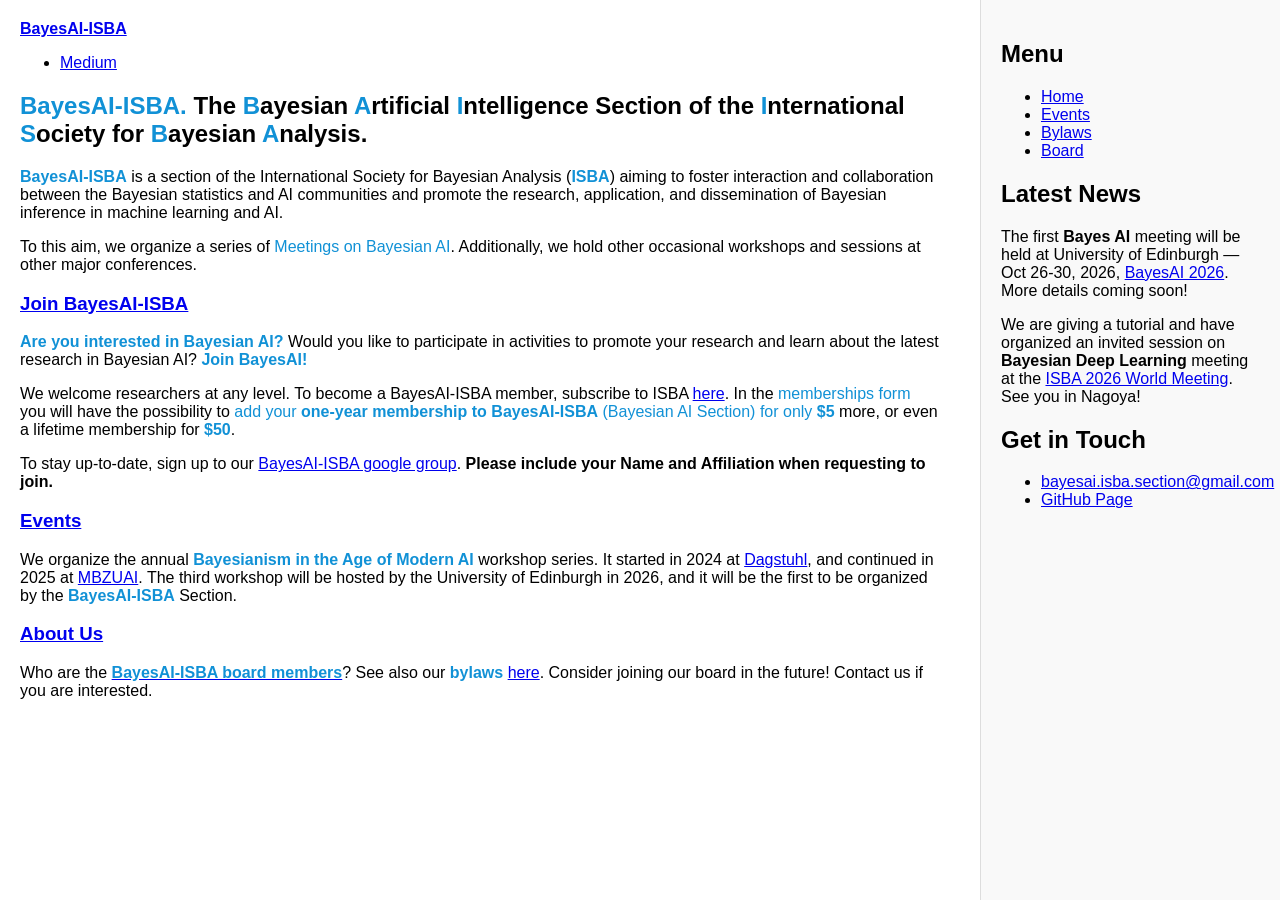
==== index.html @ 8f4a1552 "updated website (index and officers)" ====
<!DOCTYPE html>
<!--
Editorial by HTML5 UPhtml5up.net | @ajlkn
Free for personal and commercial use under the CCA 3.0 license (html5up.net/license)-->
<html>
  <head>
    <style>
      .line {
        width: 600px; /* set the desired length of the line */
        height: 1px;  /* set the height of the line */
        background: repeating-linear-gradient(90deg,#dadada 0 10px,#0000 0 12px);
      }

      /* Layout: wide main content + fixed sidebar */
      #wrapper {
        display: flex;
        align-items: flex-start;
      }

      #main {
        flex: 1; /* take remaining space */
        padding: 20px;
        max-width: calc(100% - 320px); /* keep space for sidebar (300 + padding/border) */
        box-sizing: border-box;
      }

      #sidebar {
        position: fixed;
        right: 0;
        top: 0;
        width: 300px;           /* fixed width */
        height: 100%;
        overflow-y: auto;       /* scroll inside if long */
        background: #f9f9f9;    /* subtle contrast */
        border-left: 1px solid #ddd;
        padding: 20px;
        box-sizing: border-box;
      }

      body {
        margin: 0;
        font-family: Arial, sans-serif;
      }

      /* Optional: small-screen fallback (sidebar stacks) */
      @media (max-width: 900px) {
        #sidebar {
          position: static;
          width: 100%;
          height: auto;
          border-left: 0;
          border-top: 1px solid #ddd;
        }
        #main {
          max-width: 100%;
          padding: 16px;
        }
        #wrapper {
          display: block;
        }
      }
    </style>
    <meta http-equiv="content-type" content="text/html; charset=utf-8">
    <title>BayesAI-ISBA: home</title>
    <meta name="viewport" content="width=device-width, initial-scale=1, user-scalable=no">
    <!--[if lte IE 8]><script src="assets/js/ie/html5shiv.js"></script><![endif]-->
    <link rel="stylesheet" href="assets/css/main.css">
    <!--[if lte IE 9]><link rel="stylesheet" href="assets/css/ie9.css" /><![endif]-->
    <!--[if lte IE 8]><link rel="stylesheet" href="assets/css/ie8.css" /><![endif]-->
  </head>
  <body>
    <!-- Wrapper -->
    <div id="wrapper">
      <!-- Main -->
      <div id="main">
        <div class="inner">
          <!-- Header -->
          <header id="header">
            <a href="index.html" class="logo"><strong>BayesAI-ISBA</strong></a>
            <ul class="icons">
              <li><a href="https://github.com/bayesai-isba" class="icon fa-github"><span class="label">Medium</span></a></li>
            </ul>
          </header>

          <!-- Banner -->
          <section id="banner">
            <div class="content">
              <header>
                <h1><b><font color="#1191d6">BayesAI-ISBA.</font></b> The <font color="#1191d6">B</font>ayesian
                  <font color="#1191d6">A</font>rtificial <font color="#1191d6">I</font>ntelligence
                  Section of the <font color="#1191d6">I</font>nternational <font
                    color="#1191d6">S</font>ociety for <font color="#1191d6">B</font>ayesian
                  <font color="#1191d6">A</font>nalysis. </h1>
              </header>
              <p><b><font color="#1191d6">BayesAI-ISBA</font></b> is a section of
                the International Society for Bayesian Analysis (<b><font color="#1191d6">ISBA</font></b>)
                aiming to foster interaction and collaboration between the Bayesian statistics and AI communities
                and promote the research, application, and dissemination of Bayesian inference in machine learning and AI.</p>
              <p>
                To this aim, we organize a series of
                <font color="#1191d6">Meetings on Bayesian AI</font>.
                Additionally, we hold other occasional workshops and sessions at other major conferences.
              </p>
            </div>
          </section>

          <!-- Section: Features -->
          <section>
            <div class="features">
              <!-- JOIN -->
              <article> <span class="icon fa-user-plus"></span>
                <div class="content">
                  <h3><a href="https://bayesian.org/membership-2/joinrenew/">Join BayesAI-ISBA</a></h3>
                  <p><b><font color="#1191d6">Are you interested in Bayesian
                        AI?</font></b> Would you like to participate
                    in activities to promote your research and learn about the
                    latest research in Bayesian AI? <b><font color="#1191d6">Join
                        BayesAI!</font></b></p>
                  <p>We welcome researchers at any level. To become a BayesAI-ISBA
                    member, subscribe to ISBA <a href="https://bayesian.org/membership-2/joinrenew/">here</a>.
                    In the <font color="#1191d6">memberships form</font> you
                    will have the possibility to <font color="#1191d6">add your
                      <b><font color="#1191d6">one-year membership to BayesAI-ISBA</font></b>
                      (Bayesian AI Section) for only</font> <b><font
                        color="#1191d6">$5</font></b> more, or even a lifetime
                    membership for <b><font color="#1191d6">$50</font></b>.</p>
                  <p>To stay up-to-date, sign up to our <a href="https://groups.google.com/d/forum/bayesai-isba">BayesAI-ISBA
                      google group</a>. <b>Please include your Name and
                      Affiliation when requesting to join.</b></p>
                </div>
              </article>
              <!-- EVENTS -->
              <article> <span class="icon fa-file-text"></span>
                <div class="content">
                  <h3><a href="events.html">Events</a></h3>
                    <p>We organize the annual <b><font color="#1191d6">Bayesianism in the Age of Modern AI</font></b> workshop series.
                      It started in 2024 at <a href="https://www.dagstuhl.de/seminars/seminar-calendar/seminar-details/24461">Dagstuhl</a>,
                      and continued in 2025 at <a href="https://bayesian.mbzuai.ac.ae/">MBZUAI</a>.
                      The third workshop will be hosted by the University of Edinburgh in 2026,
                      and it will be the first to be organized by the <b><font color="#1191d6">BayesAI-ISBA</font></b> Section.
                    </p>
                </div>
              </article>
              <!-- BOARD -->
              <article> <span class="icon fa-group"></span>
                <div class="content">
                  <h3><a href="officers.html">About Us</a></h3>
                  <p>Who are the <a href="officers.html"><b><font color="#1191d6">BayesAI-ISBA
                          board members</font></b></a>?
                    See also our <b><font color="#1191d6">bylaws</font></b> <a
                      href="bylaws.html">here</a>. Consider joining our board in
                    the future! Contact us if you are interested.</p>
                </div>
              </article>
              <!-- WEBINAR -->
            <!--   <article> <span class="icon fa-laptop"></span>
                <div class="content">
                  <h3><a href="webinars.html">Webinars</a></h3>
                  <p>Attend our <a href="webinars.html"><b><font color="#1191d6">webinar
                          series</font></b></a> to find out about the latest
                    research in Bayesian nonparametrics and learn how fundamental idea have been developed!</p>
                </div>
              </article>-->
            </div>
          </section>
        </div>
      </div>

      <!-- Sidebar (fixed) -->
      <div id="sidebar">
        <div class="inner">
          <!-- Menu -->
          <nav id="menu">
            <header class="major">
              <h2>Menu</h2>
            </header>
            <ul>
              <li><a href="index.html">Home</a></li>
              <li><a href="events.html">Events</a></li>
              <li><a href="bylaws.html">Bylaws</a></li>
              <li><a href="officers.html">Board</a></li>
              <!--  <li><a href="webinars.html">Webinars</a></li>-->
            </ul>
          </nav>

          <!-- Section: Latest News (restored) -->
          <section>
            <header class="major">
              <h2>Latest News</h2>
            </header>
            <div class="mini-posts">
              <article>
                <p>The first <b>Bayes AI</b>  meeting will be held at University of Edinburgh — Oct 26-30, 2026, <a href=" https://workshops.inf.ed.ac.uk/ml/bayesai/" target="_blank">BayesAI 2026</a>. More details coming soon!</p>
              </article>
              <article>
                <p> We are giving a tutorial and have organized an invited session on <b>Bayesian Deep Learning</b>  meeting  at the <a href="https://isba2026.github.io" target="_blank">ISBA 2026 World Meeting</a>. See you in Nagoya!</p>
              </article>
              <!--   <article>
                <p>We are delighted to annouce the a new program of our <a href="webinars.html">webinar
                    series</a>!</p>
              </article> -->
            </div>
          </section>

          <!-- Section: Contact -->
          <section>
            <header class="major">
              <h2>Get in Touch</h2>
            </header>
            <ul class="contact">
              <li class="fa-envelope-o"><a href="mailto:bayesai.isba.section@gmail.com">bayesai.isba.section@gmail.com</a></li>
              <li class="fa-github"><a href="https://github.com/BayesAI-ISBA">GitHub Page</a></li>
            </ul>
          </section>
        </div>
      </div>
    </div>

    <!-- Scripts -->
    <script src="assets/js/jquery.min.js"></script>
    <script src="assets/js/skel.min.js"></script>
    <script src="assets/js/util.js"></script>
    <!--[if lte IE 8]><script src="assets/js/ie/respond.min.js"></script><![endif]-->
    <script src="assets/js/main.js"></script>
    <script>
      (function(i,s,o,g,r,a,m){
        i['GoogleAnalyticsObject']=r;i[r]=i[r]||function(){
          (i[r].q=i[r].q||[]).push(arguments)
        },i[r].l=1*new Date();
        a=s.createElement(o),m=s.getElementsByTagName(o)[0];
        a.async=1;a.src=g;m.parentNode.insertBefore(a,m)
      })(window,document,'script','https://www.google-analytics.com/analytics.js','ga');
      ga('create', 'UA-90234804-1', 'auto');
      ga('send', 'pageview');
    </script>
  </body>
</html>
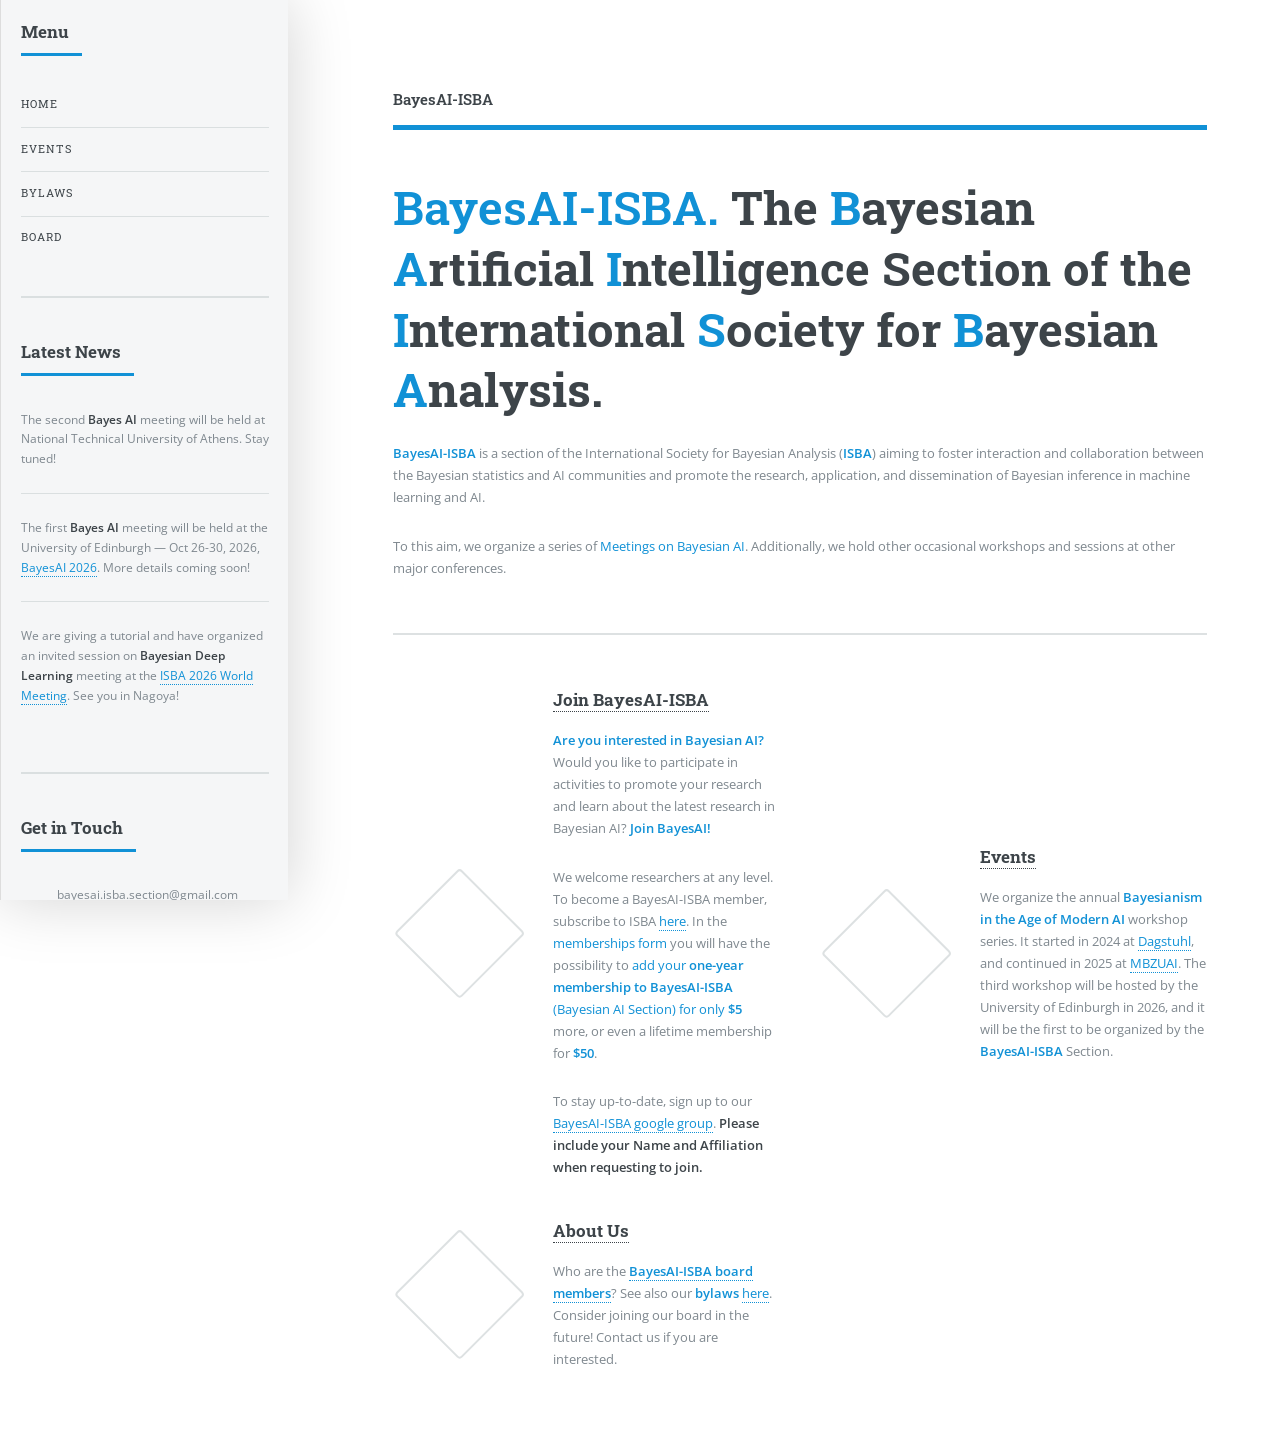
==== commit b2f21d9e: "Add news item" ====
--- a/index.html
+++ b/index.html
@@ -190,7 +190,10 @@
             </header>
             <div class="mini-posts">
               <article>
-                <p>The first <b>Bayes AI</b>  meeting will be held at University of Edinburgh — Oct 26-30, 2026, <a href=" https://workshops.inf.ed.ac.uk/ml/bayesai/" target="_blank">BayesAI 2026</a>. More details coming soon!</p>
+                <p>The second <b>Bayes AI</b>  meeting will be held at National Technical University of Athens. Stay tuned!</p>
+              </article>
+              <article>
+                <p>The first <b>Bayes AI</b>  meeting will be held at the University of Edinburgh — Oct 26-30, 2026, <a href=" https://workshops.inf.ed.ac.uk/ml/bayesai/" target="_blank">BayesAI 2026</a>. More details coming soon!</p>
               </article>
               <article>
                 <p> We are giving a tutorial and have organized an invited session on <b>Bayesian Deep Learning</b>  meeting  at the <a href="https://isba2026.github.io" target="_blank">ISBA 2026 World Meeting</a>. See you in Nagoya!</p>
@@ -235,3 +238,4 @@
     </script>
   </body>
 </html>
+
--- a/assets/css/main.css
+++ b/assets/css/main.css
@@ -0,0 +1,4067 @@
+@import url(font-awesome.min.css);
+@import url("https://fonts.googleapis.com/css?family=Open+Sans:400,600,400italic,600italic|Roboto+Slab:400,700");
+
+/*
+	Editorial by HTML5 UP
+	html5up.net | @ajlkn
+	Free for personal and commercial use under the CCA 3.0 license (html5up.net/license)
+*/
+
+/* Normalize board member photos */
+.image.left img {
+  width: 200px;      /* same width for all */
+  height: 200px;     /* same height for all */
+  object-fit: cover; /* crop instead of stretching */
+  border-radius: 8px; /* optional: nicer look */
+}
+
+/* Reset */
+
+	html, body, div, span, applet, object, iframe, h1, h2, h3, h4, h5, h6, p, blockquote, pre, a, abbr, acronym, address, big, cite, code, del, dfn, em, img, ins, kbd, q, s, samp, small, strike, strong, sub, sup, tt, var, b, u, i, center, dl, dt, dd, ol, ul, li, fieldset, form, label, legend, table, caption, tbody, tfoot, thead, tr, th, td, article, aside, canvas, details, embed, figure, figcaption, footer, header, hgroup, menu, nav, output, ruby, section, summary, time, mark, audio, video {
+		margin: 0;
+		padding: 0;
+		border: 0;
+		font-size: 100%;
+		font: inherit;
+		vertical-align: baseline;
+	}
+
+	article, aside, details, figcaption, figure, footer, header, hgroup, menu, nav, section {
+		display: block;
+	}
+
+	body {
+		line-height: 1;
+	}
+
+	ol, ul {
+		list-style: none;
+	}
+
+	blockquote, q {
+		quotes: none;
+	}
+
+	blockquote:before, blockquote:after, q:before, q:after {
+		content: '';
+		content: none;
+	}
+
+	/* 
+Generic Styling, for Desktops/Laptops 
+*/
+table { 
+	width: 100%; 
+	border-collapse: collapse; 
+  }
+  /* Zebra striping */
+  tr:nth-of-type(odd) { 
+	background: #eee; 
+  }
+  th { 
+	background: #333; 
+	color: white; 
+	font-weight: bold; 
+  }
+  td, th { 
+	padding: 6px; 
+	border: 1px solid #ccc; 
+	text-align: left; 
+  }
+  
+	 /* Added by Raffaele to visualize better the table on mobilephone*/
+	 @media only screen and (max-width: 600px) {
+
+    
+		/* Force table to not be like tables anymore */
+		table, thead, tbody, th, td, tr {
+			display: block;
+		}
+
+		/* Hide table headers (but not display: none;, for accessibility) */
+		table thead {
+		  display: none;
+		}
+
+    tr {
+      margin: 0 0 1rem 0;
+    }
+      
+    tr:nth-child(odd) {
+      background: #ccc;
+    }
+    
+		td {
+			/* Behave  like a "row" */
+			border: none;
+			border-bottom: 1px solid #eee;
+			position: relative;
+			padding-left: 50%;
+		}
+
+		td:before {
+			/* Now like a table header */
+			position: absolute;
+			/* Top/left values mimic padding */
+			top: 0;
+			left: 6px;
+			width: 45%;
+			padding-right: 10px;
+			white-space: nowrap;
+		}
+
+		
+	}
+ /* END */
+	body {
+		-webkit-text-size-adjust: none;
+	}
+
+/* Box Model */
+
+	*, *:before, *:after {
+		-moz-box-sizing: border-box;
+		-webkit-box-sizing: border-box;
+		box-sizing: border-box;
+	}
+
+/* Grid */
+
+	.row {
+		border-bottom: solid 1px transparent;
+		-moz-box-sizing: border-box;
+		-webkit-box-sizing: border-box;
+		box-sizing: border-box;
+	}
+
+	.row > * {
+		float: left;
+		-moz-box-sizing: border-box;
+		-webkit-box-sizing: border-box;
+		box-sizing: border-box;
+	}
+
+	.row:after, .row:before {
+		content: '';
+		display: block;
+		clear: both;
+		height: 0;
+	}
+
+	.row.uniform > * > :first-child {
+		margin-top: 0;
+	}
+
+	.row.uniform > * > :last-child {
+		margin-bottom: 0;
+	}
+
+	.row.\30 \25 > * {
+		padding: 0 0 0 0em;
+	}
+
+	.row.\30 \25 {
+		margin: 0 0 -1px 0em;
+	}
+
+	.row.uniform.\30 \25 > * {
+		padding: 0em 0 0 0em;
+	}
+
+	.row.uniform.\30 \25 {
+		margin: 0em 0 -1px 0em;
+	}
+
+	.row > * {
+		padding: 0 0 0 1.5em;
+	}
+
+	.row {
+		margin: 0 0 -1px -1.5em;
+	}
+
+	.row.uniform > * {
+		padding: 1.5em 0 0 1.5em;
+	}
+
+	.row.uniform {
+		margin: -1.5em 0 -1px -1.5em;
+	}
+
+	.row.\32 00\25 > * {
+		padding: 0 0 0 3em;
+	}
+
+	.row.\32 00\25 {
+		margin: 0 0 -1px -3em;
+	}
+
+	.row.uniform.\32 00\25 > * {
+		padding: 3em 0 0 3em;
+	}
+
+	.row.uniform.\32 00\25 {
+		margin: -3em 0 -1px -3em;
+	}
+
+	.row.\31 50\25 > * {
+		padding: 0 0 0 2.25em;
+	}
+
+	.row.\31 50\25 {
+		margin: 0 0 -1px -2.25em;
+	}
+
+	.row.uniform.\31 50\25 > * {
+		padding: 2.25em 0 0 2.25em;
+	}
+
+	.row.uniform.\31 50\25 {
+		margin: -2.25em 0 -1px -2.25em;
+	}
+
+	.row.\35 0\25 > * {
+		padding: 0 0 0 0.75em;
+	}
+
+	.row.\35 0\25 {
+		margin: 0 0 -1px -0.75em;
+	}
+
+	.row.uniform.\35 0\25 > * {
+		padding: 0.75em 0 0 0.75em;
+	}
+
+	.row.uniform.\35 0\25 {
+		margin: -0.75em 0 -1px -0.75em;
+	}
+
+	.row.\32 5\25 > * {
+		padding: 0 0 0 0.375em;
+	}
+
+	.row.\32 5\25 {
+		margin: 0 0 -1px -0.375em;
+	}
+
+	.row.uniform.\32 5\25 > * {
+		padding: 0.375em 0 0 0.375em;
+	}
+
+	.row.uniform.\32 5\25 {
+		margin: -0.375em 0 -1px -0.375em;
+	}
+
+	.\31 2u, .\31 2u\24 {
+		width: 100%;
+		clear: none;
+		margin-left: 0;
+	}
+
+	.\31 1u, .\31 1u\24 {
+		width: 91.6666666667%;
+		clear: none;
+		margin-left: 0;
+	}
+
+	.\31 0u, .\31 0u\24 {
+		width: 83.3333333333%;
+		clear: none;
+		margin-left: 0;
+	}
+
+	.\39 u, .\39 u\24 {
+		width: 75%;
+		clear: none;
+		margin-left: 0;
+	}
+
+	.\38 u, .\38 u\24 {
+		width: 66.6666666667%;
+		clear: none;
+		margin-left: 0;
+	}
+
+	.\37 u, .\37 u\24 {
+		width: 58.3333333333%;
+		clear: none;
+		margin-left: 0;
+	}
+
+	.\36 u, .\36 u\24 {
+		width: 50%;
+		clear: none;
+		margin-left: 0;
+	}
+
+	.\35 u, .\35 u\24 {
+		width: 41.6666666667%;
+		clear: none;
+		margin-left: 0;
+	}
+
+	.\34 u, .\34 u\24 {
+		width: 33.3333333333%;
+		clear: none;
+		margin-left: 0;
+	}
+
+	.\33 u, .\33 u\24 {
+		width: 25%;
+		clear: none;
+		margin-left: 0;
+	}
+
+	.\32 u, .\32 u\24 {
+		width: 16.6666666667%;
+		clear: none;
+		margin-left: 0;
+	}
+
+	.\31 u, .\31 u\24 {
+		width: 8.3333333333%;
+		clear: none;
+		margin-left: 0;
+	}
+
+	.\31 2u\24 + *,
+	.\31 1u\24 + *,
+	.\31 0u\24 + *,
+	.\39 u\24 + *,
+	.\38 u\24 + *,
+	.\37 u\24 + *,
+	.\36 u\24 + *,
+	.\35 u\24 + *,
+	.\34 u\24 + *,
+	.\33 u\24 + *,
+	.\32 u\24 + *,
+	.\31 u\24 + * {
+		clear: left;
+	}
+
+	.\-11u {
+		margin-left: 91.66667%;
+	}
+
+	.\-10u {
+		margin-left: 83.33333%;
+	}
+
+	.\-9u {
+		margin-left: 75%;
+	}
+
+	.\-8u {
+		margin-left: 66.66667%;
+	}
+
+	.\-7u {
+		margin-left: 58.33333%;
+	}
+
+	.\-6u {
+		margin-left: 50%;
+	}
+
+	.\-5u {
+		margin-left: 41.66667%;
+	}
+
+	.\-4u {
+		margin-left: 33.33333%;
+	}
+
+	.\-3u {
+		margin-left: 25%;
+	}
+
+	.\-2u {
+		margin-left: 16.66667%;
+	}
+
+	.\-1u {
+		margin-left: 8.33333%;
+	}
+
+	@media screen and (max-width: 1680px) {
+
+		.row > * {
+			padding: 0 0 0 1.5em;
+		}
+
+		.row {
+			margin: 0 0 -1px -1.5em;
+		}
+
+		.row.uniform > * {
+			padding: 1.5em 0 0 1.5em;
+		}
+
+		.row.uniform {
+			margin: -1.5em 0 -1px -1.5em;
+		}
+
+		.row.\32 00\25 > * {
+			padding: 0 0 0 3em;
+		}
+
+		.row.\32 00\25 {
+			margin: 0 0 -1px -3em;
+		}
+
+		.row.uniform.\32 00\25 > * {
+			padding: 3em 0 0 3em;
+		}
+
+		.row.uniform.\32 00\25 {
+			margin: -3em 0 -1px -3em;
+		}
+
+		.row.\31 50\25 > * {
+			padding: 0 0 0 2.25em;
+		}
+
+		.row.\31 50\25 {
+			margin: 0 0 -1px -2.25em;
+		}
+
+		.row.uniform.\31 50\25 > * {
+			padding: 2.25em 0 0 2.25em;
+		}
+
+		.row.uniform.\31 50\25 {
+			margin: -2.25em 0 -1px -2.25em;
+		}
+
+		.row.\35 0\25 > * {
+			padding: 0 0 0 0.75em;
+		}
+
+		.row.\35 0\25 {
+			margin: 0 0 -1px -0.75em;
+		}
+
+		.row.uniform.\35 0\25 > * {
+			padding: 0.75em 0 0 0.75em;
+		}
+
+		.row.uniform.\35 0\25 {
+			margin: -0.75em 0 -1px -0.75em;
+		}
+
+		.row.\32 5\25 > * {
+			padding: 0 0 0 0.375em;
+		}
+
+		.row.\32 5\25 {
+			margin: 0 0 -1px -0.375em;
+		}
+
+		.row.uniform.\32 5\25 > * {
+			padding: 0.375em 0 0 0.375em;
+		}
+
+		.row.uniform.\32 5\25 {
+			margin: -0.375em 0 -1px -0.375em;
+		}
+
+		.\31 2u\28xlarge\29, .\31 2u\24\28xlarge\29 {
+			width: 100%;
+			clear: none;
+			margin-left: 0;
+		}
+
+		.\31 1u\28xlarge\29, .\31 1u\24\28xlarge\29 {
+			width: 91.6666666667%;
+			clear: none;
+			margin-left: 0;
+		}
+
+		.\31 0u\28xlarge\29, .\31 0u\24\28xlarge\29 {
+			width: 83.3333333333%;
+			clear: none;
+			margin-left: 0;
+		}
+
+		.\39 u\28xlarge\29, .\39 u\24\28xlarge\29 {
+			width: 75%;
+			clear: none;
+			margin-left: 0;
+		}
+
+		.\38 u\28xlarge\29, .\38 u\24\28xlarge\29 {
+			width: 66.6666666667%;
+			clear: none;
+			margin-left: 0;
+		}
+
+		.\37 u\28xlarge\29, .\37 u\24\28xlarge\29 {
+			width: 58.3333333333%;
+			clear: none;
+			margin-left: 0;
+		}
+
+		.\36 u\28xlarge\29, .\36 u\24\28xlarge\29 {
+			width: 50%;
+			clear: none;
+			margin-left: 0;
+		}
+
+		.\35 u\28xlarge\29, .\35 u\24\28xlarge\29 {
+			width: 41.6666666667%;
+			clear: none;
+			margin-left: 0;
+		}
+
+		.\34 u\28xlarge\29, .\34 u\24\28xlarge\29 {
+			width: 33.3333333333%;
+			clear: none;
+			margin-left: 0;
+		}
+
+		.\33 u\28xlarge\29, .\33 u\24\28xlarge\29 {
+			width: 25%;
+			clear: none;
+			margin-left: 0;
+		}
+
+		.\32 u\28xlarge\29, .\32 u\24\28xlarge\29 {
+			width: 16.6666666667%;
+			clear: none;
+			margin-left: 0;
+		}
+
+		.\31 u\28xlarge\29, .\31 u\24\28xlarge\29 {
+			width: 8.3333333333%;
+			clear: none;
+			margin-left: 0;
+		}
+
+		.\31 2u\24\28xlarge\29 + *,
+		.\31 1u\24\28xlarge\29 + *,
+		.\31 0u\24\28xlarge\29 + *,
+		.\39 u\24\28xlarge\29 + *,
+		.\38 u\24\28xlarge\29 + *,
+		.\37 u\24\28xlarge\29 + *,
+		.\36 u\24\28xlarge\29 + *,
+		.\35 u\24\28xlarge\29 + *,
+		.\34 u\24\28xlarge\29 + *,
+		.\33 u\24\28xlarge\29 + *,
+		.\32 u\24\28xlarge\29 + *,
+		.\31 u\24\28xlarge\29 + * {
+			clear: left;
+		}
+
+		.\-11u\28xlarge\29 {
+			margin-left: 91.66667%;
+		}
+
+		.\-10u\28xlarge\29 {
+			margin-left: 83.33333%;
+		}
+
+		.\-9u\28xlarge\29 {
+			margin-left: 75%;
+		}
+
+		.\-8u\28xlarge\29 {
+			margin-left: 66.66667%;
+		}
+
+		.\-7u\28xlarge\29 {
+			margin-left: 58.33333%;
+		}
+
+		.\-6u\28xlarge\29 {
+			margin-left: 50%;
+		}
+
+		.\-5u\28xlarge\29 {
+			margin-left: 41.66667%;
+		}
+
+		.\-4u\28xlarge\29 {
+			margin-left: 33.33333%;
+		}
+
+		.\-3u\28xlarge\29 {
+			margin-left: 25%;
+		}
+
+		.\-2u\28xlarge\29 {
+			margin-left: 16.66667%;
+		}
+
+		.\-1u\28xlarge\29 {
+			margin-left: 8.33333%;
+		}
+
+	}
+
+	@media screen and (max-width: 1280px) {
+
+		.row > * {
+			padding: 0 0 0 1.5em;
+		}
+
+		.row {
+			margin: 0 0 -1px -1.5em;
+		}
+
+		.row.uniform > * {
+			padding: 1.5em 0 0 1.5em;
+		}
+
+		.row.uniform {
+			margin: -1.5em 0 -1px -1.5em;
+		}
+
+		.row.\32 00\25 > * {
+			padding: 0 0 0 3em;
+		}
+
+		.row.\32 00\25 {
+			margin: 0 0 -1px -3em;
+		}
+
+		.row.uniform.\32 00\25 > * {
+			padding: 3em 0 0 3em;
+		}
+
+		.row.uniform.\32 00\25 {
+			margin: -3em 0 -1px -3em;
+		}
+
+		.row.\31 50\25 > * {
+			padding: 0 0 0 2.25em;
+		}
+
+		.row.\31 50\25 {
+			margin: 0 0 -1px -2.25em;
+		}
+
+		.row.uniform.\31 50\25 > * {
+			padding: 2.25em 0 0 2.25em;
+		}
+
+		.row.uniform.\31 50\25 {
+			margin: -2.25em 0 -1px -2.25em;
+		}
+
+		.row.\35 0\25 > * {
+			padding: 0 0 0 0.75em;
+		}
+
+		.row.\35 0\25 {
+			margin: 0 0 -1px -0.75em;
+		}
+
+		.row.uniform.\35 0\25 > * {
+			padding: 0.75em 0 0 0.75em;
+		}
+
+		.row.uniform.\35 0\25 {
+			margin: -0.75em 0 -1px -0.75em;
+		}
+
+		.row.\32 5\25 > * {
+			padding: 0 0 0 0.375em;
+		}
+
+		.row.\32 5\25 {
+			margin: 0 0 -1px -0.375em;
+		}
+
+		.row.uniform.\32 5\25 > * {
+			padding: 0.375em 0 0 0.375em;
+		}
+
+		.row.uniform.\32 5\25 {
+			margin: -0.375em 0 -1px -0.375em;
+		}
+
+		.\31 2u\28large\29, .\31 2u\24\28large\29 {
+			width: 100%;
+			clear: none;
+			margin-left: 0;
+		}
+
+		.\31 1u\28large\29, .\31 1u\24\28large\29 {
+			width: 91.6666666667%;
+			clear: none;
+			margin-left: 0;
+		}
+
+		.\31 0u\28large\29, .\31 0u\24\28large\29 {
+			width: 83.3333333333%;
+			clear: none;
+			margin-left: 0;
+		}
+
+		.\39 u\28large\29, .\39 u\24\28large\29 {
+			width: 75%;
+			clear: none;
+			margin-left: 0;
+		}
+
+		.\38 u\28large\29, .\38 u\24\28large\29 {
+			width: 66.6666666667%;
+			clear: none;
+			margin-left: 0;
+		}
+
+		.\37 u\28large\29, .\37 u\24\28large\29 {
+			width: 58.3333333333%;
+			clear: none;
+			margin-left: 0;
+		}
+
+		.\36 u\28large\29, .\36 u\24\28large\29 {
+			width: 50%;
+			clear: none;
+			margin-left: 0;
+		}
+
+		.\35 u\28large\29, .\35 u\24\28large\29 {
+			width: 41.6666666667%;
+			clear: none;
+			margin-left: 0;
+		}
+
+		.\34 u\28large\29, .\34 u\24\28large\29 {
+			width: 33.3333333333%;
+			clear: none;
+			margin-left: 0;
+		}
+
+		.\33 u\28large\29, .\33 u\24\28large\29 {
+			width: 25%;
+			clear: none;
+			margin-left: 0;
+		}
+
+		.\32 u\28large\29, .\32 u\24\28large\29 {
+			width: 16.6666666667%;
+			clear: none;
+			margin-left: 0;
+		}
+
+		.\31 u\28large\29, .\31 u\24\28large\29 {
+			width: 8.3333333333%;
+			clear: none;
+			margin-left: 0;
+		}
+
+		.\31 2u\24\28large\29 + *,
+		.\31 1u\24\28large\29 + *,
+		.\31 0u\24\28large\29 + *,
+		.\39 u\24\28large\29 + *,
+		.\38 u\24\28large\29 + *,
+		.\37 u\24\28large\29 + *,
+		.\36 u\24\28large\29 + *,
+		.\35 u\24\28large\29 + *,
+		.\34 u\24\28large\29 + *,
+		.\33 u\24\28large\29 + *,
+		.\32 u\24\28large\29 + *,
+		.\31 u\24\28large\29 + * {
+			clear: left;
+		}
+
+		.\-11u\28large\29 {
+			margin-left: 91.66667%;
+		}
+
+		.\-10u\28large\29 {
+			margin-left: 83.33333%;
+		}
+
+		.\-9u\28large\29 {
+			margin-left: 75%;
+		}
+
+		.\-8u\28large\29 {
+			margin-left: 66.66667%;
+		}
+
+		.\-7u\28large\29 {
+			margin-left: 58.33333%;
+		}
+
+		.\-6u\28large\29 {
+			margin-left: 50%;
+		}
+
+		.\-5u\28large\29 {
+			margin-left: 41.66667%;
+		}
+
+		.\-4u\28large\29 {
+			margin-left: 33.33333%;
+		}
+
+		.\-3u\28large\29 {
+			margin-left: 25%;
+		}
+
+		.\-2u\28large\29 {
+			margin-left: 16.66667%;
+		}
+
+		.\-1u\28large\29 {
+			margin-left: 8.33333%;
+		}
+
+	}
+
+	@media screen and (max-width: 980px) {
+
+		.row > * {
+			padding: 0 0 0 1.5em;
+		}
+
+		.row {
+			margin: 0 0 -1px -1.5em;
+		}
+
+		.row.uniform > * {
+			padding: 1.5em 0 0 1.5em;
+		}
+
+		.row.uniform {
+			margin: -1.5em 0 -1px -1.5em;
+		}
+
+		.row.\32 00\25 > * {
+			padding: 0 0 0 3em;
+		}
+
+		.row.\32 00\25 {
+			margin: 0 0 -1px -3em;
+		}
+
+		.row.uniform.\32 00\25 > * {
+			padding: 3em 0 0 3em;
+		}
+
+		.row.uniform.\32 00\25 {
+			margin: -3em 0 -1px -3em;
+		}
+
+		.row.\31 50\25 > * {
+			padding: 0 0 0 2.25em;
+		}
+
+		.row.\31 50\25 {
+			margin: 0 0 -1px -2.25em;
+		}
+
+		.row.uniform.\31 50\25 > * {
+			padding: 2.25em 0 0 2.25em;
+		}
+
+		.row.uniform.\31 50\25 {
+			margin: -2.25em 0 -1px -2.25em;
+		}
+
+		.row.\35 0\25 > * {
+			padding: 0 0 0 0.75em;
+		}
+
+		.row.\35 0\25 {
+			margin: 0 0 -1px -0.75em;
+		}
+
+		.row.uniform.\35 0\25 > * {
+			padding: 0.75em 0 0 0.75em;
+		}
+
+		.row.uniform.\35 0\25 {
+			margin: -0.75em 0 -1px -0.75em;
+		}
+
+		.row.\32 5\25 > * {
+			padding: 0 0 0 0.375em;
+		}
+
+		.row.\32 5\25 {
+			margin: 0 0 -1px -0.375em;
+		}
+
+		.row.uniform.\32 5\25 > * {
+			padding: 0.375em 0 0 0.375em;
+		}
+
+		.row.uniform.\32 5\25 {
+			margin: -0.375em 0 -1px -0.375em;
+		}
+
+		.\31 2u\28medium\29, .\31 2u\24\28medium\29 {
+			width: 100%;
+			clear: none;
+			margin-left: 0;
+		}
+
+		.\31 1u\28medium\29, .\31 1u\24\28medium\29 {
+			width: 91.6666666667%;
+			clear: none;
+			margin-left: 0;
+		}
+
+		.\31 0u\28medium\29, .\31 0u\24\28medium\29 {
+			width: 83.3333333333%;
+			clear: none;
+			margin-left: 0;
+		}
+
+		.\39 u\28medium\29, .\39 u\24\28medium\29 {
+			width: 75%;
+			clear: none;
+			margin-left: 0;
+		}
+
+		.\38 u\28medium\29, .\38 u\24\28medium\29 {
+			width: 66.6666666667%;
+			clear: none;
+			margin-left: 0;
+		}
+
+		.\37 u\28medium\29, .\37 u\24\28medium\29 {
+			width: 58.3333333333%;
+			clear: none;
+			margin-left: 0;
+		}
+
+		.\36 u\28medium\29, .\36 u\24\28medium\29 {
+			width: 50%;
+			clear: none;
+			margin-left: 0;
+		}
+
+		.\35 u\28medium\29, .\35 u\24\28medium\29 {
+			width: 41.6666666667%;
+			clear: none;
+			margin-left: 0;
+		}
+
+		.\34 u\28medium\29, .\34 u\24\28medium\29 {
+			width: 33.3333333333%;
+			clear: none;
+			margin-left: 0;
+		}
+
+		.\33 u\28medium\29, .\33 u\24\28medium\29 {
+			width: 25%;
+			clear: none;
+			margin-left: 0;
+		}
+
+		.\32 u\28medium\29, .\32 u\24\28medium\29 {
+			width: 16.6666666667%;
+			clear: none;
+			margin-left: 0;
+		}
+
+		.\31 u\28medium\29, .\31 u\24\28medium\29 {
+			width: 8.3333333333%;
+			clear: none;
+			margin-left: 0;
+		}
+
+		.\31 2u\24\28medium\29 + *,
+		.\31 1u\24\28medium\29 + *,
+		.\31 0u\24\28medium\29 + *,
+		.\39 u\24\28medium\29 + *,
+		.\38 u\24\28medium\29 + *,
+		.\37 u\24\28medium\29 + *,
+		.\36 u\24\28medium\29 + *,
+		.\35 u\24\28medium\29 + *,
+		.\34 u\24\28medium\29 + *,
+		.\33 u\24\28medium\29 + *,
+		.\32 u\24\28medium\29 + *,
+		.\31 u\24\28medium\29 + * {
+			clear: left;
+		}
+
+		.\-11u\28medium\29 {
+			margin-left: 91.66667%;
+		}
+
+		.\-10u\28medium\29 {
+			margin-left: 83.33333%;
+		}
+
+		.\-9u\28medium\29 {
+			margin-left: 75%;
+		}
+
+		.\-8u\28medium\29 {
+			margin-left: 66.66667%;
+		}
+
+		.\-7u\28medium\29 {
+			margin-left: 58.33333%;
+		}
+
+		.\-6u\28medium\29 {
+			margin-left: 50%;
+		}
+
+		.\-5u\28medium\29 {
+			margin-left: 41.66667%;
+		}
+
+		.\-4u\28medium\29 {
+			margin-left: 33.33333%;
+		}
+
+		.\-3u\28medium\29 {
+			margin-left: 25%;
+		}
+
+		.\-2u\28medium\29 {
+			margin-left: 16.66667%;
+		}
+
+		.\-1u\28medium\29 {
+			margin-left: 8.33333%;
+		}
+
+	}
+
+	@media screen and (max-width: 736px) {
+
+		.row > * {
+			padding: 0 0 0 1.5em;
+		}
+
+		.row {
+			margin: 0 0 -1px -1.5em;
+		}
+
+		.row.uniform > * {
+			padding: 1.5em 0 0 1.5em;
+		}
+
+		.row.uniform {
+			margin: -1.5em 0 -1px -1.5em;
+		}
+
+		.row.\32 00\25 > * {
+			padding: 0 0 0 3em;
+		}
+
+		.row.\32 00\25 {
+			margin: 0 0 -1px -3em;
+		}
+
+		.row.uniform.\32 00\25 > * {
+			padding: 3em 0 0 3em;
+		}
+
+		.row.uniform.\32 00\25 {
+			margin: -3em 0 -1px -3em;
+		}
+
+		.row.\31 50\25 > * {
+			padding: 0 0 0 2.25em;
+		}
+
+		.row.\31 50\25 {
+			margin: 0 0 -1px -2.25em;
+		}
+
+		.row.uniform.\31 50\25 > * {
+			padding: 2.25em 0 0 2.25em;
+		}
+
+		.row.uniform.\31 50\25 {
+			margin: -2.25em 0 -1px -2.25em;
+		}
+
+		.row.\35 0\25 > * {
+			padding: 0 0 0 0.75em;
+		}
+
+		.row.\35 0\25 {
+			margin: 0 0 -1px -0.75em;
+		}
+
+		.row.uniform.\35 0\25 > * {
+			padding: 0.75em 0 0 0.75em;
+		}
+
+		.row.uniform.\35 0\25 {
+			margin: -0.75em 0 -1px -0.75em;
+		}
+
+		.row.\32 5\25 > * {
+			padding: 0 0 0 0.375em;
+		}
+
+		.row.\32 5\25 {
+			margin: 0 0 -1px -0.375em;
+		}
+
+		.row.uniform.\32 5\25 > * {
+			padding: 0.375em 0 0 0.375em;
+		}
+
+		.row.uniform.\32 5\25 {
+			margin: -0.375em 0 -1px -0.375em;
+		}
+
+		.\31 2u\28small\29, .\31 2u\24\28small\29 {
+			width: 100%;
+			clear: none;
+			margin-left: 0;
+		}
+
+		.\31 1u\28small\29, .\31 1u\24\28small\29 {
+			width: 91.6666666667%;
+			clear: none;
+			margin-left: 0;
+		}
+
+		.\31 0u\28small\29, .\31 0u\24\28small\29 {
+			width: 83.3333333333%;
+			clear: none;
+			margin-left: 0;
+		}
+
+		.\39 u\28small\29, .\39 u\24\28small\29 {
+			width: 75%;
+			clear: none;
+			margin-left: 0;
+		}
+
+		.\38 u\28small\29, .\38 u\24\28small\29 {
+			width: 66.6666666667%;
+			clear: none;
+			margin-left: 0;
+		}
+
+		.\37 u\28small\29, .\37 u\24\28small\29 {
+			width: 58.3333333333%;
+			clear: none;
+			margin-left: 0;
+		}
+
+		.\36 u\28small\29, .\36 u\24\28small\29 {
+			width: 50%;
+			clear: none;
+			margin-left: 0;
+		}
+
+		.\35 u\28small\29, .\35 u\24\28small\29 {
+			width: 41.6666666667%;
+			clear: none;
+			margin-left: 0;
+		}
+
+		.\34 u\28small\29, .\34 u\24\28small\29 {
+			width: 33.3333333333%;
+			clear: none;
+			margin-left: 0;
+		}
+
+		.\33 u\28small\29, .\33 u\24\28small\29 {
+			width: 25%;
+			clear: none;
+			margin-left: 0;
+		}
+
+		.\32 u\28small\29, .\32 u\24\28small\29 {
+			width: 16.6666666667%;
+			clear: none;
+			margin-left: 0;
+		}
+
+		.\31 u\28small\29, .\31 u\24\28small\29 {
+			width: 8.3333333333%;
+			clear: none;
+			margin-left: 0;
+		}
+
+		.\31 2u\24\28small\29 + *,
+		.\31 1u\24\28small\29 + *,
+		.\31 0u\24\28small\29 + *,
+		.\39 u\24\28small\29 + *,
+		.\38 u\24\28small\29 + *,
+		.\37 u\24\28small\29 + *,
+		.\36 u\24\28small\29 + *,
+		.\35 u\24\28small\29 + *,
+		.\34 u\24\28small\29 + *,
+		.\33 u\24\28small\29 + *,
+		.\32 u\24\28small\29 + *,
+		.\31 u\24\28small\29 + * {
+			clear: left;
+		}
+
+		.\-11u\28small\29 {
+			margin-left: 91.66667%;
+		}
+
+		.\-10u\28small\29 {
+			margin-left: 83.33333%;
+		}
+
+		.\-9u\28small\29 {
+			margin-left: 75%;
+		}
+
+		.\-8u\28small\29 {
+			margin-left: 66.66667%;
+		}
+
+		.\-7u\28small\29 {
+			margin-left: 58.33333%;
+		}
+
+		.\-6u\28small\29 {
+			margin-left: 50%;
+		}
+
+		.\-5u\28small\29 {
+			margin-left: 41.66667%;
+		}
+
+		.\-4u\28small\29 {
+			margin-left: 33.33333%;
+		}
+
+		.\-3u\28small\29 {
+			margin-left: 25%;
+		}
+
+		.\-2u\28small\29 {
+			margin-left: 16.66667%;
+		}
+
+		.\-1u\28small\29 {
+			margin-left: 8.33333%;
+		}
+
+	}
+
+	@media screen and (max-width: 480px) {
+
+		.row > * {
+			padding: 0 0 0 1.5em;
+		}
+
+		.row {
+			margin: 0 0 -1px -1.5em;
+		}
+
+		.row.uniform > * {
+			padding: 1.5em 0 0 1.5em;
+		}
+
+		.row.uniform {
+			margin: -1.5em 0 -1px -1.5em;
+		}
+
+		.row.\32 00\25 > * {
+			padding: 0 0 0 3em;
+		}
+
+		.row.\32 00\25 {
+			margin: 0 0 -1px -3em;
+		}
+
+		.row.uniform.\32 00\25 > * {
+			padding: 3em 0 0 3em;
+		}
+
+		.row.uniform.\32 00\25 {
+			margin: -3em 0 -1px -3em;
+		}
+
+		.row.\31 50\25 > * {
+			padding: 0 0 0 2.25em;
+		}
+
+		.row.\31 50\25 {
+			margin: 0 0 -1px -2.25em;
+		}
+
+		.row.uniform.\31 50\25 > * {
+			padding: 2.25em 0 0 2.25em;
+		}
+
+		.row.uniform.\31 50\25 {
+			margin: -2.25em 0 -1px -2.25em;
+		}
+
+		.row.\35 0\25 > * {
+			padding: 0 0 0 0.75em;
+		}
+
+		.row.\35 0\25 {
+			margin: 0 0 -1px -0.75em;
+		}
+
+		.row.uniform.\35 0\25 > * {
+			padding: 0.75em 0 0 0.75em;
+		}
+
+		.row.uniform.\35 0\25 {
+			margin: -0.75em 0 -1px -0.75em;
+		}
+
+		.row.\32 5\25 > * {
+			padding: 0 0 0 0.375em;
+		}
+
+		.row.\32 5\25 {
+			margin: 0 0 -1px -0.375em;
+		}
+
+		.row.uniform.\32 5\25 > * {
+			padding: 0.375em 0 0 0.375em;
+		}
+
+		.row.uniform.\32 5\25 {
+			margin: -0.375em 0 -1px -0.375em;
+		}
+
+		.\31 2u\28xsmall\29, .\31 2u\24\28xsmall\29 {
+			width: 100%;
+			clear: none;
+			margin-left: 0;
+		}
+
+		.\31 1u\28xsmall\29, .\31 1u\24\28xsmall\29 {
+			width: 91.6666666667%;
+			clear: none;
+			margin-left: 0;
+		}
+
+		.\31 0u\28xsmall\29, .\31 0u\24\28xsmall\29 {
+			width: 83.3333333333%;
+			clear: none;
+			margin-left: 0;
+		}
+
+		.\39 u\28xsmall\29, .\39 u\24\28xsmall\29 {
+			width: 75%;
+			clear: none;
+			margin-left: 0;
+		}
+
+		.\38 u\28xsmall\29, .\38 u\24\28xsmall\29 {
+			width: 66.6666666667%;
+			clear: none;
+			margin-left: 0;
+		}
+
+		.\37 u\28xsmall\29, .\37 u\24\28xsmall\29 {
+			width: 58.3333333333%;
+			clear: none;
+			margin-left: 0;
+		}
+
+		.\36 u\28xsmall\29, .\36 u\24\28xsmall\29 {
+			width: 50%;
+			clear: none;
+			margin-left: 0;
+		}
+
+		.\35 u\28xsmall\29, .\35 u\24\28xsmall\29 {
+			width: 41.6666666667%;
+			clear: none;
+			margin-left: 0;
+		}
+
+		.\34 u\28xsmall\29, .\34 u\24\28xsmall\29 {
+			width: 33.3333333333%;
+			clear: none;
+			margin-left: 0;
+		}
+
+		.\33 u\28xsmall\29, .\33 u\24\28xsmall\29 {
+			width: 25%;
+			clear: none;
+			margin-left: 0;
+		}
+
+		.\32 u\28xsmall\29, .\32 u\24\28xsmall\29 {
+			width: 16.6666666667%;
+			clear: none;
+			margin-left: 0;
+		}
+
+		.\31 u\28xsmall\29, .\31 u\24\28xsmall\29 {
+			width: 8.3333333333%;
+			clear: none;
+			margin-left: 0;
+		}
+
+		.\31 2u\24\28xsmall\29 + *,
+		.\31 1u\24\28xsmall\29 + *,
+		.\31 0u\24\28xsmall\29 + *,
+		.\39 u\24\28xsmall\29 + *,
+		.\38 u\24\28xsmall\29 + *,
+		.\37 u\24\28xsmall\29 + *,
+		.\36 u\24\28xsmall\29 + *,
+		.\35 u\24\28xsmall\29 + *,
+		.\34 u\24\28xsmall\29 + *,
+		.\33 u\24\28xsmall\29 + *,
+		.\32 u\24\28xsmall\29 + *,
+		.\31 u\24\28xsmall\29 + * {
+			clear: left;
+		}
+
+		.\-11u\28xsmall\29 {
+			margin-left: 91.66667%;
+		}
+
+		.\-10u\28xsmall\29 {
+			margin-left: 83.33333%;
+		}
+
+		.\-9u\28xsmall\29 {
+			margin-left: 75%;
+		}
+
+		.\-8u\28xsmall\29 {
+			margin-left: 66.66667%;
+		}
+
+		.\-7u\28xsmall\29 {
+			margin-left: 58.33333%;
+		}
+
+		.\-6u\28xsmall\29 {
+			margin-left: 50%;
+		}
+
+		.\-5u\28xsmall\29 {
+			margin-left: 41.66667%;
+		}
+
+		.\-4u\28xsmall\29 {
+			margin-left: 33.33333%;
+		}
+
+		.\-3u\28xsmall\29 {
+			margin-left: 25%;
+		}
+
+		.\-2u\28xsmall\29 {
+			margin-left: 16.66667%;
+		}
+
+		.\-1u\28xsmall\29 {
+			margin-left: 8.33333%;
+		}
+
+	}
+
+	@media screen and (max-width: 360px) {
+
+		.row > * {
+			padding: 0 0 0 1.5em;
+		}
+
+		.row {
+			margin: 0 0 -1px -1.5em;
+		}
+
+		.row.uniform > * {
+			padding: 1.5em 0 0 1.5em;
+		}
+
+		.row.uniform {
+			margin: -1.5em 0 -1px -1.5em;
+		}
+
+		.row.\32 00\25 > * {
+			padding: 0 0 0 3em;
+		}
+
+		.row.\32 00\25 {
+			margin: 0 0 -1px -3em;
+		}
+
+		.row.uniform.\32 00\25 > * {
+			padding: 3em 0 0 3em;
+		}
+
+		.row.uniform.\32 00\25 {
+			margin: -3em 0 -1px -3em;
+		}
+
+		.row.\31 50\25 > * {
+			padding: 0 0 0 2.25em;
+		}
+
+		.row.\31 50\25 {
+			margin: 0 0 -1px -2.25em;
+		}
+
+		.row.uniform.\31 50\25 > * {
+			padding: 2.25em 0 0 2.25em;
+		}
+
+		.row.uniform.\31 50\25 {
+			margin: -2.25em 0 -1px -2.25em;
+		}
+
+		.row.\35 0\25 > * {
+			padding: 0 0 0 0.75em;
+		}
+
+		.row.\35 0\25 {
+			margin: 0 0 -1px -0.75em;
+		}
+
+		.row.uniform.\35 0\25 > * {
+			padding: 0.75em 0 0 0.75em;
+		}
+
+		.row.uniform.\35 0\25 {
+			margin: -0.75em 0 -1px -0.75em;
+		}
+
+		.row.\32 5\25 > * {
+			padding: 0 0 0 0.375em;
+		}
+
+		.row.\32 5\25 {
+			margin: 0 0 -1px -0.375em;
+		}
+
+		.row.uniform.\32 5\25 > * {
+			padding: 0.375em 0 0 0.375em;
+		}
+
+		.row.uniform.\32 5\25 {
+			margin: -0.375em 0 -1px -0.375em;
+		}
+
+		.\31 2u\28xxsmall\29, .\31 2u\24\28xxsmall\29 {
+			width: 100%;
+			clear: none;
+			margin-left: 0;
+		}
+
+		.\31 1u\28xxsmall\29, .\31 1u\24\28xxsmall\29 {
+			width: 91.6666666667%;
+			clear: none;
+			margin-left: 0;
+		}
+
+		.\31 0u\28xxsmall\29, .\31 0u\24\28xxsmall\29 {
+			width: 83.3333333333%;
+			clear: none;
+			margin-left: 0;
+		}
+
+		.\39 u\28xxsmall\29, .\39 u\24\28xxsmall\29 {
+			width: 75%;
+			clear: none;
+			margin-left: 0;
+		}
+
+		.\38 u\28xxsmall\29, .\38 u\24\28xxsmall\29 {
+			width: 66.6666666667%;
+			clear: none;
+			margin-left: 0;
+		}
+
+		.\37 u\28xxsmall\29, .\37 u\24\28xxsmall\29 {
+			width: 58.3333333333%;
+			clear: none;
+			margin-left: 0;
+		}
+
+		.\36 u\28xxsmall\29, .\36 u\24\28xxsmall\29 {
+			width: 50%;
+			clear: none;
+			margin-left: 0;
+		}
+
+		.\35 u\28xxsmall\29, .\35 u\24\28xxsmall\29 {
+			width: 41.6666666667%;
+			clear: none;
+			margin-left: 0;
+		}
+
+		.\34 u\28xxsmall\29, .\34 u\24\28xxsmall\29 {
+			width: 33.3333333333%;
+			clear: none;
+			margin-left: 0;
+		}
+
+		.\33 u\28xxsmall\29, .\33 u\24\28xxsmall\29 {
+			width: 25%;
+			clear: none;
+			margin-left: 0;
+		}
+
+		.\32 u\28xxsmall\29, .\32 u\24\28xxsmall\29 {
+			width: 16.6666666667%;
+			clear: none;
+			margin-left: 0;
+		}
+
+		.\31 u\28xxsmall\29, .\31 u\24\28xxsmall\29 {
+			width: 8.3333333333%;
+			clear: none;
+			margin-left: 0;
+		}
+
+		.\31 2u\24\28xxsmall\29 + *,
+		.\31 1u\24\28xxsmall\29 + *,
+		.\31 0u\24\28xxsmall\29 + *,
+		.\39 u\24\28xxsmall\29 + *,
+		.\38 u\24\28xxsmall\29 + *,
+		.\37 u\24\28xxsmall\29 + *,
+		.\36 u\24\28xxsmall\29 + *,
+		.\35 u\24\28xxsmall\29 + *,
+		.\34 u\24\28xxsmall\29 + *,
+		.\33 u\24\28xxsmall\29 + *,
+		.\32 u\24\28xxsmall\29 + *,
+		.\31 u\24\28xxsmall\29 + * {
+			clear: left;
+		}
+
+		.\-11u\28xxsmall\29 {
+			margin-left: 91.66667%;
+		}
+
+		.\-10u\28xxsmall\29 {
+			margin-left: 83.33333%;
+		}
+
+		.\-9u\28xxsmall\29 {
+			margin-left: 75%;
+		}
+
+		.\-8u\28xxsmall\29 {
+			margin-left: 66.66667%;
+		}
+
+		.\-7u\28xxsmall\29 {
+			margin-left: 58.33333%;
+		}
+
+		.\-6u\28xxsmall\29 {
+			margin-left: 50%;
+		}
+
+		.\-5u\28xxsmall\29 {
+			margin-left: 41.66667%;
+		}
+
+		.\-4u\28xxsmall\29 {
+			margin-left: 33.33333%;
+		}
+
+		.\-3u\28xxsmall\29 {
+			margin-left: 25%;
+		}
+
+		.\-2u\28xxsmall\29 {
+			margin-left: 16.66667%;
+		}
+
+		.\-1u\28xxsmall\29 {
+			margin-left: 8.33333%;
+		}
+
+	}
+
+	@media screen and (min-width: 1681px) {
+
+		.row > * {
+			padding: 0 0 0 1.5em;
+		}
+
+		.row {
+			margin: 0 0 -1px -1.5em;
+		}
+
+		.row.uniform > * {
+			padding: 1.5em 0 0 1.5em;
+		}
+
+		.row.uniform {
+			margin: -1.5em 0 -1px -1.5em;
+		}
+
+		.row.\32 00\25 > * {
+			padding: 0 0 0 3em;
+		}
+
+		.row.\32 00\25 {
+			margin: 0 0 -1px -3em;
+		}
+
+		.row.uniform.\32 00\25 > * {
+			padding: 3em 0 0 3em;
+		}
+
+		.row.uniform.\32 00\25 {
+			margin: -3em 0 -1px -3em;
+		}
+
+		.row.\31 50\25 > * {
+			padding: 0 0 0 2.25em;
+		}
+
+		.row.\31 50\25 {
+			margin: 0 0 -1px -2.25em;
+		}
+
+		.row.uniform.\31 50\25 > * {
+			padding: 2.25em 0 0 2.25em;
+		}
+
+		.row.uniform.\31 50\25 {
+			margin: -2.25em 0 -1px -2.25em;
+		}
+
+		.row.\35 0\25 > * {
+			padding: 0 0 0 0.75em;
+		}
+
+		.row.\35 0\25 {
+			margin: 0 0 -1px -0.75em;
+		}
+
+		.row.uniform.\35 0\25 > * {
+			padding: 0.75em 0 0 0.75em;
+		}
+
+		.row.uniform.\35 0\25 {
+			margin: -0.75em 0 -1px -0.75em;
+		}
+
+		.row.\32 5\25 > * {
+			padding: 0 0 0 0.375em;
+		}
+
+		.row.\32 5\25 {
+			margin: 0 0 -1px -0.375em;
+		}
+
+		.row.uniform.\32 5\25 > * {
+			padding: 0.375em 0 0 0.375em;
+		}
+
+		.row.uniform.\32 5\25 {
+			margin: -0.375em 0 -1px -0.375em;
+		}
+
+		.\31 2u\28xlarge-to-max\29, .\31 2u\24\28xlarge-to-max\29 {
+			width: 100%;
+			clear: none;
+			margin-left: 0;
+		}
+
+		.\31 1u\28xlarge-to-max\29, .\31 1u\24\28xlarge-to-max\29 {
+			width: 91.6666666667%;
+			clear: none;
+			margin-left: 0;
+		}
+
+		.\31 0u\28xlarge-to-max\29, .\31 0u\24\28xlarge-to-max\29 {
+			width: 83.3333333333%;
+			clear: none;
+			margin-left: 0;
+		}
+
+		.\39 u\28xlarge-to-max\29, .\39 u\24\28xlarge-to-max\29 {
+			width: 75%;
+			clear: none;
+			margin-left: 0;
+		}
+
+		.\38 u\28xlarge-to-max\29, .\38 u\24\28xlarge-to-max\29 {
+			width: 66.6666666667%;
+			clear: none;
+			margin-left: 0;
+		}
+
+		.\37 u\28xlarge-to-max\29, .\37 u\24\28xlarge-to-max\29 {
+			width: 58.3333333333%;
+			clear: none;
+			margin-left: 0;
+		}
+
+		.\36 u\28xlarge-to-max\29, .\36 u\24\28xlarge-to-max\29 {
+			width: 50%;
+			clear: none;
+			margin-left: 0;
+		}
+
+		.\35 u\28xlarge-to-max\29, .\35 u\24\28xlarge-to-max\29 {
+			width: 41.6666666667%;
+			clear: none;
+			margin-left: 0;
+		}
+
+		.\34 u\28xlarge-to-max\29, .\34 u\24\28xlarge-to-max\29 {
+			width: 33.3333333333%;
+			clear: none;
+			margin-left: 0;
+		}
+
+		.\33 u\28xlarge-to-max\29, .\33 u\24\28xlarge-to-max\29 {
+			width: 25%;
+			clear: none;
+			margin-left: 0;
+		}
+
+		.\32 u\28xlarge-to-max\29, .\32 u\24\28xlarge-to-max\29 {
+			width: 16.6666666667%;
+			clear: none;
+			margin-left: 0;
+		}
+
+		.\31 u\28xlarge-to-max\29, .\31 u\24\28xlarge-to-max\29 {
+			width: 8.3333333333%;
+			clear: none;
+			margin-left: 0;
+		}
+
+		.\31 2u\24\28xlarge-to-max\29 + *,
+		.\31 1u\24\28xlarge-to-max\29 + *,
+		.\31 0u\24\28xlarge-to-max\29 + *,
+		.\39 u\24\28xlarge-to-max\29 + *,
+		.\38 u\24\28xlarge-to-max\29 + *,
+		.\37 u\24\28xlarge-to-max\29 + *,
+		.\36 u\24\28xlarge-to-max\29 + *,
+		.\35 u\24\28xlarge-to-max\29 + *,
+		.\34 u\24\28xlarge-to-max\29 + *,
+		.\33 u\24\28xlarge-to-max\29 + *,
+		.\32 u\24\28xlarge-to-max\29 + *,
+		.\31 u\24\28xlarge-to-max\29 + * {
+			clear: left;
+		}
+
+		.\-11u\28xlarge-to-max\29 {
+			margin-left: 91.66667%;
+		}
+
+		.\-10u\28xlarge-to-max\29 {
+			margin-left: 83.33333%;
+		}
+
+		.\-9u\28xlarge-to-max\29 {
+			margin-left: 75%;
+		}
+
+		.\-8u\28xlarge-to-max\29 {
+			margin-left: 66.66667%;
+		}
+
+		.\-7u\28xlarge-to-max\29 {
+			margin-left: 58.33333%;
+		}
+
+		.\-6u\28xlarge-to-max\29 {
+			margin-left: 50%;
+		}
+
+		.\-5u\28xlarge-to-max\29 {
+			margin-left: 41.66667%;
+		}
+
+		.\-4u\28xlarge-to-max\29 {
+			margin-left: 33.33333%;
+		}
+
+		.\-3u\28xlarge-to-max\29 {
+			margin-left: 25%;
+		}
+
+		.\-2u\28xlarge-to-max\29 {
+			margin-left: 16.66667%;
+		}
+
+		.\-1u\28xlarge-to-max\29 {
+			margin-left: 8.33333%;
+		}
+
+	}
+
+	@media screen and (min-width: 481px) and (max-width: 1680px) {
+
+		.row > * {
+			padding: 0 0 0 1.5em;
+		}
+
+		.row {
+			margin: 0 0 -1px -1.5em;
+		}
+
+		.row.uniform > * {
+			padding: 1.5em 0 0 1.5em;
+		}
+
+		.row.uniform {
+			margin: -1.5em 0 -1px -1.5em;
+		}
+
+		.row.\32 00\25 > * {
+			padding: 0 0 0 3em;
+		}
+
+		.row.\32 00\25 {
+			margin: 0 0 -1px -3em;
+		}
+
+		.row.uniform.\32 00\25 > * {
+			padding: 3em 0 0 3em;
+		}
+
+		.row.uniform.\32 00\25 {
+			margin: -3em 0 -1px -3em;
+		}
+
+		.row.\31 50\25 > * {
+			padding: 0 0 0 2.25em;
+		}
+
+		.row.\31 50\25 {
+			margin: 0 0 -1px -2.25em;
+		}
+
+		.row.uniform.\31 50\25 > * {
+			padding: 2.25em 0 0 2.25em;
+		}
+
+		.row.uniform.\31 50\25 {
+			margin: -2.25em 0 -1px -2.25em;
+		}
+
+		.row.\35 0\25 > * {
+			padding: 0 0 0 0.75em;
+		}
+
+		.row.\35 0\25 {
+			margin: 0 0 -1px -0.75em;
+		}
+
+		.row.uniform.\35 0\25 > * {
+			padding: 0.75em 0 0 0.75em;
+		}
+
+		.row.uniform.\35 0\25 {
+			margin: -0.75em 0 -1px -0.75em;
+		}
+
+		.row.\32 5\25 > * {
+			padding: 0 0 0 0.375em;
+		}
+
+		.row.\32 5\25 {
+			margin: 0 0 -1px -0.375em;
+		}
+
+		.row.uniform.\32 5\25 > * {
+			padding: 0.375em 0 0 0.375em;
+		}
+
+		.row.uniform.\32 5\25 {
+			margin: -0.375em 0 -1px -0.375em;
+		}
+
+		.\31 2u\28small-to-xlarge\29, .\31 2u\24\28small-to-xlarge\29 {
+			width: 100%;
+			clear: none;
+			margin-left: 0;
+		}
+
+		.\31 1u\28small-to-xlarge\29, .\31 1u\24\28small-to-xlarge\29 {
+			width: 91.6666666667%;
+			clear: none;
+			margin-left: 0;
+		}
+
+		.\31 0u\28small-to-xlarge\29, .\31 0u\24\28small-to-xlarge\29 {
+			width: 83.3333333333%;
+			clear: none;
+			margin-left: 0;
+		}
+
+		.\39 u\28small-to-xlarge\29, .\39 u\24\28small-to-xlarge\29 {
+			width: 75%;
+			clear: none;
+			margin-left: 0;
+		}
+
+		.\38 u\28small-to-xlarge\29, .\38 u\24\28small-to-xlarge\29 {
+			width: 66.6666666667%;
+			clear: none;
+			margin-left: 0;
+		}
+
+		.\37 u\28small-to-xlarge\29, .\37 u\24\28small-to-xlarge\29 {
+			width: 58.3333333333%;
+			clear: none;
+			margin-left: 0;
+		}
+
+		.\36 u\28small-to-xlarge\29, .\36 u\24\28small-to-xlarge\29 {
+			width: 50%;
+			clear: none;
+			margin-left: 0;
+		}
+
+		.\35 u\28small-to-xlarge\29, .\35 u\24\28small-to-xlarge\29 {
+			width: 41.6666666667%;
+			clear: none;
+			margin-left: 0;
+		}
+
+		.\34 u\28small-to-xlarge\29, .\34 u\24\28small-to-xlarge\29 {
+			width: 33.3333333333%;
+			clear: none;
+			margin-left: 0;
+		}
+
+		.\33 u\28small-to-xlarge\29, .\33 u\24\28small-to-xlarge\29 {
+			width: 25%;
+			clear: none;
+			margin-left: 0;
+		}
+
+		.\32 u\28small-to-xlarge\29, .\32 u\24\28small-to-xlarge\29 {
+			width: 16.6666666667%;
+			clear: none;
+			margin-left: 0;
+		}
+
+		.\31 u\28small-to-xlarge\29, .\31 u\24\28small-to-xlarge\29 {
+			width: 8.3333333333%;
+			clear: none;
+			margin-left: 0;
+		}
+
+		.\31 2u\24\28small-to-xlarge\29 + *,
+		.\31 1u\24\28small-to-xlarge\29 + *,
+		.\31 0u\24\28small-to-xlarge\29 + *,
+		.\39 u\24\28small-to-xlarge\29 + *,
+		.\38 u\24\28small-to-xlarge\29 + *,
+		.\37 u\24\28small-to-xlarge\29 + *,
+		.\36 u\24\28small-to-xlarge\29 + *,
+		.\35 u\24\28small-to-xlarge\29 + *,
+		.\34 u\24\28small-to-xlarge\29 + *,
+		.\33 u\24\28small-to-xlarge\29 + *,
+		.\32 u\24\28small-to-xlarge\29 + *,
+		.\31 u\24\28small-to-xlarge\29 + * {
+			clear: left;
+		}
+
+		.\-11u\28small-to-xlarge\29 {
+			margin-left: 91.66667%;
+		}
+
+		.\-10u\28small-to-xlarge\29 {
+			margin-left: 83.33333%;
+		}
+
+		.\-9u\28small-to-xlarge\29 {
+			margin-left: 75%;
+		}
+
+		.\-8u\28small-to-xlarge\29 {
+			margin-left: 66.66667%;
+		}
+
+		.\-7u\28small-to-xlarge\29 {
+			margin-left: 58.33333%;
+		}
+
+		.\-6u\28small-to-xlarge\29 {
+			margin-left: 50%;
+		}
+
+		.\-5u\28small-to-xlarge\29 {
+			margin-left: 41.66667%;
+		}
+
+		.\-4u\28small-to-xlarge\29 {
+			margin-left: 33.33333%;
+		}
+
+		.\-3u\28small-to-xlarge\29 {
+			margin-left: 25%;
+		}
+
+		.\-2u\28small-to-xlarge\29 {
+			margin-left: 16.66667%;
+		}
+
+		.\-1u\28small-to-xlarge\29 {
+			margin-left: 8.33333%;
+		}
+
+	}
+
+/* Basic */
+
+	@-ms-viewport {
+		width: device-width;
+	}
+
+	body {
+		-ms-overflow-style: scrollbar;
+	}
+
+	@media screen and (max-width: 480px) {
+
+		html, body {
+			min-width: 320px;
+		}
+
+	}
+
+	body {
+		background: #ffffff;
+	}
+
+		body.is-loading *, body.is-loading *:before, body.is-loading *:after, body.is-resizing *, body.is-resizing *:before, body.is-resizing *:after {
+			-moz-animation: none !important;
+			-webkit-animation: none !important;
+			-ms-animation: none !important;
+			animation: none !important;
+			-moz-transition: none !important;
+			-webkit-transition: none !important;
+			-ms-transition: none !important;
+			transition: none !important;
+		}
+
+/* Type */
+
+	body, input, select, textarea {
+		color: #7f888f;
+		font-family: "Open Sans", sans-serif;
+		font-size: 13pt;
+		font-weight: 400;
+		line-height: 1.65;
+	}
+
+		@media screen and (max-width: 1680px) {
+
+			body, input, select, textarea {
+				font-size: 11pt;
+			}
+
+		}
+
+		@media screen and (max-width: 1280px) {
+
+			body, input, select, textarea {
+				font-size: 10pt;
+			}
+
+		}
+
+		@media screen and (max-width: 360px) {
+
+			body, input, select, textarea {
+				font-size: 9pt;
+			}
+
+		}
+
+	a {
+		-moz-transition: color 0.2s ease-in-out, border-bottom-color 0.2s ease-in-out;
+		-webkit-transition: color 0.2s ease-in-out, border-bottom-color 0.2s ease-in-out;
+		-ms-transition: color 0.2s ease-in-out, border-bottom-color 0.2s ease-in-out;
+		transition: color 0.2s ease-in-out, border-bottom-color 0.2s ease-in-out;
+		border-bottom: dotted 1px;
+		color: #1191d6;
+		text-decoration: none;
+	}
+
+		a:hover {
+			border-bottom-color: #1191d6;
+			color: #1191d6 !important;
+		}
+
+			a:hover strong {
+				color: inherit;
+			}
+
+	strong, b {
+		color: #3d4449;
+		font-weight: 600;
+	}
+
+	em, i {
+		font-style: italic;
+	}
+
+	p {
+		margin: 0 0 2em 0;
+	}
+
+	h1, h2, h3, h4, h5, h6 {
+		color: #3d4449;
+		font-family: "Roboto Slab", serif;
+		font-weight: 700;
+		line-height: 1.5;
+		margin: 0 0 1em 0;
+	}
+
+		h1 a, h2 a, h3 a, h4 a, h5 a, h6 a {
+			color: inherit;
+			text-decoration: none;
+		}
+
+	h1 {
+		font-size: 4em;
+		margin: 0 0 0.5em 0;
+		line-height: 1.3;
+	}
+
+	h2 {
+		font-size: 1.75em;
+	}
+
+	h3 {
+		font-size: 1.25em;
+	}
+
+	h4 {
+		font-size: 1.1em;
+	}
+
+	h5 {
+		font-size: 0.9em;
+	}
+
+	h6 {
+		font-size: 0.7em;
+	}
+
+	@media screen and (max-width: 1680px) {
+
+		h1 {
+			font-size: 3.5em;
+		}
+
+	}
+
+	@media screen and (max-width: 980px) {
+
+		h1 {
+			font-size: 3.25em;
+		}
+
+	}
+
+	@media screen and (max-width: 736px) {
+
+		h1 {
+			font-size: 2em;
+			line-height: 1.4;
+		}
+
+		h2 {
+			font-size: 1.5em;
+		}
+
+	}
+
+	sub {
+		font-size: 0.8em;
+		position: relative;
+		top: 0.5em;
+	}
+
+	sup {
+		font-size: 0.8em;
+		position: relative;
+		top: -0.5em;
+	}
+
+	blockquote {
+		border-left: solid 3px rgba(210, 215, 217, 0.75);
+		font-style: italic;
+		margin: 0 0 2em 0;
+		padding: 0.5em 0 0.5em 2em;
+	}
+
+	code {
+		background: rgba(230, 235, 237, 0.25);
+		border-radius: 0.375em;
+		border: solid 1px rgba(210, 215, 217, 0.75);
+		font-family: "Courier New", monospace;
+		font-size: 0.9em;
+		margin: 0 0.25em;
+		padding: 0.25em 0.65em;
+	}
+
+	pre {
+		-webkit-overflow-scrolling: touch;
+		font-family: "Courier New", monospace;
+		font-size: 0.9em;
+		margin: 0 0 2em 0;
+	}
+
+		pre code {
+			display: block;
+			line-height: 1.75;
+			padding: 1em 1.5em;
+			overflow-x: auto;
+		}
+
+	hr {
+		border: 0;
+		border-bottom: solid 1px rgba(210, 215, 217, 0.75);
+		margin: 2em 0;
+	}
+
+		hr.major {
+			margin: 3em 0;
+		}
+
+	.align-left {
+		text-align: left;
+	}
+
+	.align-center {
+		text-align: center;
+	}
+
+	.align-right {
+		text-align: right;
+	}
+
+/* Section/Article */
+
+	section.special, article.special {
+		text-align: center;
+	}
+
+	header p {
+		font-family: "Roboto Slab", serif;
+		font-size: 1em;
+		font-weight: 400;
+		letter-spacing: 0.075em;
+		margin-top: -0.5em;
+		text-transform: uppercase;
+	}
+
+	header.major > :last-child {
+		border-bottom: solid 3px #1191d6;
+		display: inline-block;
+		margin: 0 0 2em 0;
+		padding: 0 0.75em 0.5em 0;
+	}
+
+	header.main > :last-child {
+		margin: 0 0 1em 0;
+	}
+
+/* Form */
+
+	form {
+		margin: 0 0 2em 0;
+	}
+
+	label {
+		color: #3d4449;
+		display: block;
+		font-size: 0.9em;
+		font-weight: 600;
+		margin: 0 0 1em 0;
+	}
+
+	input[type="text"],
+	input[type="password"],
+	input[type="email"],
+	input[type="tel"],
+	input[type="search"],
+	input[type="url"],
+	select,
+	textarea {
+		-moz-appearance: none;
+		-webkit-appearance: none;
+		-ms-appearance: none;
+		appearance: none;
+		background: #ffffff;
+		border-radius: 0.375em;
+		border: none;
+		border: solid 1px rgba(210, 215, 217, 0.75);
+		color: inherit;
+		display: block;
+		outline: 0;
+		padding: 0 1em;
+		text-decoration: none;
+		width: 100%;
+	}
+
+		input[type="text"]:invalid,
+		input[type="password"]:invalid,
+		input[type="email"]:invalid,
+		input[type="tel"]:invalid,
+		input[type="search"]:invalid,
+		input[type="url"]:invalid,
+		select:invalid,
+		textarea:invalid {
+			box-shadow: none;
+		}
+
+		input[type="text"]:focus,
+		input[type="password"]:focus,
+		input[type="email"]:focus,
+		input[type="tel"]:focus,
+		input[type="search"]:focus,
+		input[type="url"]:focus,
+		select:focus,
+		textarea:focus {
+			border-color: #1191d6;
+			box-shadow: 0 0 0 1px #1191d6;
+		}
+
+	.select-wrapper {
+		text-decoration: none;
+		display: block;
+		position: relative;
+	}
+
+		.select-wrapper:before {
+			-moz-osx-font-smoothing: grayscale;
+			-webkit-font-smoothing: antialiased;
+			font-family: FontAwesome;
+			font-style: normal;
+			font-weight: normal;
+			text-transform: none !important;
+		}
+
+		.select-wrapper:before {
+			color: rgba(210, 215, 217, 0.75);
+			content: '\f078';
+			display: block;
+			height: 2.75em;
+			line-height: 2.75em;
+			pointer-events: none;
+			position: absolute;
+			right: 0;
+			text-align: center;
+			top: 0;
+			width: 2.75em;
+		}
+
+		.select-wrapper select::-ms-expand {
+			display: none;
+		}
+
+	input[type="text"],
+	input[type="password"],
+	input[type="email"],
+	input[type="tel"],
+	input[type="search"],
+	input[type="url"],
+	select {
+		height: 2.75em;
+	}
+
+	textarea {
+		padding: 0.75em 1em;
+	}
+
+	input[type="checkbox"],
+	input[type="radio"] {
+		-moz-appearance: none;
+		-webkit-appearance: none;
+		-ms-appearance: none;
+		appearance: none;
+		display: block;
+		float: left;
+		margin-right: -2em;
+		opacity: 0;
+		width: 1em;
+		z-index: -1;
+	}
+
+		input[type="checkbox"] + label,
+		input[type="radio"] + label {
+			text-decoration: none;
+			color: #7f888f;
+			cursor: pointer;
+			display: inline-block;
+			font-size: 1em;
+			font-weight: 400;
+			padding-left: 2.4em;
+			padding-right: 0.75em;
+			position: relative;
+		}
+
+			input[type="checkbox"] + label:before,
+			input[type="radio"] + label:before {
+				-moz-osx-font-smoothing: grayscale;
+				-webkit-font-smoothing: antialiased;
+				font-family: FontAwesome;
+				font-style: normal;
+				font-weight: normal;
+				text-transform: none !important;
+			}
+
+			input[type="checkbox"] + label:before,
+			input[type="radio"] + label:before {
+				background: #ffffff;
+				border-radius: 0.375em;
+				border: solid 1px rgba(210, 215, 217, 0.75);
+				content: '';
+				display: inline-block;
+				height: 1.65em;
+				left: 0;
+				line-height: 1.58125em;
+				position: absolute;
+				text-align: center;
+				top: 0;
+				width: 1.65em;
+			}
+
+		input[type="checkbox"]:checked + label:before,
+		input[type="radio"]:checked + label:before {
+			background: #3d4449;
+			border-color: #3d4449;
+			color: #ffffff;
+			content: '\f00c';
+		}
+
+		input[type="checkbox"]:focus + label:before,
+		input[type="radio"]:focus + label:before {
+			border-color: #1191d6;
+			box-shadow: 0 0 0 1px #1191d6;
+		}
+
+	input[type="checkbox"] + label:before {
+		border-radius: 0.375em;
+	}
+
+	input[type="radio"] + label:before {
+		border-radius: 100%;
+	}
+
+	::-webkit-input-placeholder {
+		color: #9fa3a6 !important;
+		opacity: 1.0;
+	}
+
+	:-moz-placeholder {
+		color: #9fa3a6 !important;
+		opacity: 1.0;
+	}
+
+	::-moz-placeholder {
+		color: #9fa3a6 !important;
+		opacity: 1.0;
+	}
+
+	:-ms-input-placeholder {
+		color: #9fa3a6 !important;
+		opacity: 1.0;
+	}
+
+	.formerize-placeholder {
+		color: #9fa3a6 !important;
+		opacity: 1.0;
+	}
+
+/* Box */
+
+	.box {
+		border-radius: 0.375em;
+		border: solid 1px rgba(210, 215, 217, 0.75);
+		margin-bottom: 2em;
+		padding: 1.5em;
+	}
+
+		.box > :last-child,
+		.box > :last-child > :last-child,
+		.box > :last-child > :last-child > :last-child {
+			margin-bottom: 0;
+		}
+
+		.box.alt {
+			border: 0;
+			border-radius: 0;
+			padding: 0;
+		}
+
+/* Icon */
+
+	.icon {
+		text-decoration: none;
+		border-bottom: none;
+		position: relative;
+	}
+
+		.icon:before {
+			-moz-osx-font-smoothing: grayscale;
+			-webkit-font-smoothing: antialiased;
+			font-family: FontAwesome;
+			font-style: normal;
+			font-weight: normal;
+			text-transform: none !important;
+		}
+
+		.icon > .label {
+			display: none;
+		}
+
+/* Image */
+
+	.image {
+		border-radius: 0.375em;
+		border: 0;
+		display: inline-block;
+		position: relative;
+	}
+
+		.image img {
+			border-radius: 0.375em;
+			display: block;
+		}
+
+		.image.left, .image.right {
+			max-width: 40%;
+		}
+
+			.image.left img, .image.right img {
+				width: 100%;
+			}
+
+		.image.left {
+			float: left;
+			padding: 0 1.5em 1em 0;
+			top: 0.25em;
+		}
+
+		.image.right {
+			float: right;
+			padding: 0 0 1em 1.5em;
+			top: 0.25em;
+		}
+
+		.image.fit {
+			display: block;
+			margin: 0 0 2em 0;
+			width: 100%;
+		}
+
+			.image.fit img {
+				width: 100%;
+			}
+
+		.image.main {
+			display: block;
+			margin: 0 0 3em 0;
+			width: 100%;
+		}
+
+			.image.main img {
+				width: 100%;
+			}
+
+	a.image {
+		overflow: hidden;
+	}
+
+		a.image img {
+			-moz-transition: -moz-transform 0.2s ease;
+			-webkit-transition: -webkit-transform 0.2s ease;
+			-ms-transition: -ms-transform 0.2s ease;
+			transition: transform 0.2s ease;
+		}
+
+		a.image:hover img {
+			-moz-transform: scale(1.075);
+			-webkit-transform: scale(1.075);
+			-ms-transform: scale(1.075);
+			transform: scale(1.075);
+		}
+
+/* List */
+
+	ol {
+		list-style: decimal;
+		margin: 0 0 2em 0;
+		padding-left: 1.25em;
+	}
+
+		ol li {
+			padding-left: 0.25em;
+		}
+
+	ul {
+		list-style: disc;
+		margin: 0 0 2em 0;
+		padding-left: 1em;
+	}
+
+		ul li {
+			padding-left: 0.5em;
+		}
+
+		ul.alt {
+			list-style: none;
+			padding-left: 0;
+		}
+
+			ul.alt li {
+				border-top: solid 1px rgba(210, 215, 217, 0.75);
+				padding: 0.5em 0;
+			}
+
+				ul.alt li:first-child {
+					border-top: 0;
+					padding-top: 0;
+				}
+
+		ul.icons {
+			cursor: default;
+			list-style: none;
+			padding-left: 0;
+		}
+
+			ul.icons li {
+				display: inline-block;
+				padding: 0 1em 0 0;
+			}
+
+				ul.icons li:last-child {
+					padding-right: 0;
+				}
+
+				ul.icons li .icon {
+					color: inherit;
+				}
+
+					ul.icons li .icon:before {
+						font-size: 1.25em;
+					}
+
+		ul.contact {
+			list-style: none;
+			padding: 0;
+		}
+
+			ul.contact li {
+				text-decoration: none;
+				border-top: solid 1px rgba(210, 215, 217, 0.75);
+				margin: 1.5em 0 0 0;
+				padding: 1.5em 0 0 3em;
+				position: relative;
+			}
+
+				ul.contact li:before {
+					-moz-osx-font-smoothing: grayscale;
+					-webkit-font-smoothing: antialiased;
+					font-family: FontAwesome;
+					font-style: normal;
+					font-weight: normal;
+					text-transform: none !important;
+				}
+
+				ul.contact li:before {
+					color: #1191d6;
+					display: inline-block;
+					font-size: 1.5em;
+					height: 1.125em;
+					left: 0;
+					line-height: 1.125em;
+					position: absolute;
+					text-align: center;
+					top: 1em;
+					width: 1.5em;
+				}
+
+				ul.contact li:first-child {
+					border-top: 0;
+					margin-top: 0;
+					padding-top: 0;
+				}
+
+					ul.contact li:first-child:before {
+						top: 0;
+					}
+
+				ul.contact li a {
+					color: inherit;
+				}
+
+		ul.actions {
+			cursor: default;
+			list-style: none;
+			padding-left: 0;
+		}
+
+			ul.actions li {
+				display: inline-block;
+				padding: 0 1em 0 0;
+				vertical-align: middle;
+			}
+
+				ul.actions li:last-child {
+					padding-right: 0;
+				}
+
+			ul.actions.small li {
+				padding: 0 0.5em 0 0;
+			}
+
+			ul.actions.vertical li {
+				display: block;
+				padding: 1em 0 0 0;
+			}
+
+				ul.actions.vertical li:first-child {
+					padding-top: 0;
+				}
+
+				ul.actions.vertical li > * {
+					margin-bottom: 0;
+				}
+
+			ul.actions.vertical.small li {
+				padding: 0.5em 0 0 0;
+			}
+
+				ul.actions.vertical.small li:first-child {
+					padding-top: 0;
+				}
+
+			ul.actions.fit {
+				display: table;
+				margin-left: -1em;
+				padding: 0;
+				table-layout: fixed;
+				width: calc(100% + 1em);
+			}
+
+				ul.actions.fit li {
+					display: table-cell;
+					padding: 0 0 0 1em;
+				}
+
+					ul.actions.fit li > * {
+						margin-bottom: 0;
+					}
+
+				ul.actions.fit.small {
+					margin-left: -0.5em;
+					width: calc(100% + 0.5em);
+				}
+
+					ul.actions.fit.small li {
+						padding: 0 0 0 0.5em;
+					}
+
+		ul.pagination {
+			cursor: default;
+			list-style: none;
+			padding-left: 0;
+		}
+
+			ul.pagination li {
+				display: inline-block;
+				padding-left: 0;
+				vertical-align: middle;
+			}
+
+				ul.pagination li > .page {
+					-moz-transition: background-color 0.2s ease-in-out, color 0.2s ease-in-out;
+					-webkit-transition: background-color 0.2s ease-in-out, color 0.2s ease-in-out;
+					-ms-transition: background-color 0.2s ease-in-out, color 0.2s ease-in-out;
+					transition: background-color 0.2s ease-in-out, color 0.2s ease-in-out;
+					border-bottom: 0;
+					border-radius: 0.375em;
+					display: inline-block;
+					font-size: 0.8em;
+					font-weight: 600;
+					height: 2em;
+					line-height: 2em;
+					margin: 0 0.125em;
+					min-width: 2em;
+					padding: 0 0.5em;
+					text-align: center;
+				}
+
+					ul.pagination li > .page.active {
+						background-color: #1191d6;
+						color: #ffffff !important;
+					}
+
+						ul.pagination li > .page.active:hover {
+							background-color: #f67878;
+						}
+
+						ul.pagination li > .page.active:active {
+							background-color: #f45c5c;
+						}
+
+				ul.pagination li:first-child {
+					padding-right: 0.75em;
+				}
+
+				ul.pagination li:last-child {
+					padding-left: 0.75em;
+				}
+
+			@media screen and (max-width: 480px) {
+
+				ul.pagination li:nth-child(n+2):nth-last-child(n+2) {
+					display: none;
+				}
+
+				ul.pagination li:first-child {
+					padding-right: 0;
+				}
+
+			}
+
+	dl {
+		margin: 0 0 2em 0;
+	}
+
+		dl dt {
+			display: block;
+			font-weight: 600;
+			margin: 0 0 1em 0;
+		}
+
+		dl dd {
+			margin-left: 2em;
+		}
+
+
+
+/* Button */
+
+	input[type="submit"],
+	input[type="reset"],
+	input[type="button"],
+	button,
+	.button {
+		-moz-appearance: none;
+		-webkit-appearance: none;
+		-ms-appearance: none;
+		appearance: none;
+		-moz-transition: background-color 0.2s ease-in-out, color 0.2s ease-in-out;
+		-webkit-transition: background-color 0.2s ease-in-out, color 0.2s ease-in-out;
+		-ms-transition: background-color 0.2s ease-in-out, color 0.2s ease-in-out;
+		transition: background-color 0.2s ease-in-out, color 0.2s ease-in-out;
+		background-color: transparent;
+		border-radius: 0.375em;
+		border: 0;
+		box-shadow: inset 0 0 0 2px #1191d6;
+		color: #1191d6 !important;
+		cursor: pointer;
+		display: inline-block;
+		font-family: "Roboto Slab", serif;
+		font-size: 0.8em;
+		font-weight: 700;
+		height: 3.5em;
+		letter-spacing: 0.075em;
+		line-height: 3.5em;
+		padding: 0 2.25em;
+		text-align: center;
+		text-decoration: none;
+		text-transform: uppercase;
+		white-space: nowrap;
+	}
+
+		input[type="submit"]:hover,
+		input[type="reset"]:hover,
+		input[type="button"]:hover,
+		button:hover,
+		.button:hover {
+			background-color: rgba(245, 106, 106, 0.05);
+		}
+
+		input[type="submit"]:active,
+		input[type="reset"]:active,
+		input[type="button"]:active,
+		button:active,
+		.button:active {
+			background-color: rgba(245, 106, 106, 0.15);
+		}
+
+		input[type="submit"].icon:before,
+		input[type="reset"].icon:before,
+		input[type="button"].icon:before,
+		button.icon:before,
+		.button.icon:before {
+			margin-right: 0.5em;
+		}
+
+		input[type="submit"].fit,
+		input[type="reset"].fit,
+		input[type="button"].fit,
+		button.fit,
+		.button.fit {
+			display: block;
+			margin: 0 0 1em 0;
+			width: 100%;
+		}
+
+		input[type="submit"].small,
+		input[type="reset"].small,
+		input[type="button"].small,
+		button.small,
+		.button.small {
+			font-size: 0.6em;
+		}
+
+		input[type="submit"].big,
+		input[type="reset"].big,
+		input[type="button"].big,
+		button.big,
+		.button.big {
+			font-size: 1em;
+			height: 3.65em;
+			line-height: 3.65em;
+		}
+
+		input[type="submit"].special,
+		input[type="reset"].special,
+		input[type="button"].special,
+		button.special,
+		.button.special {
+			background-color: #1191d6;
+			box-shadow: none;
+			color: #ffffff !important;
+		}
+
+			input[type="submit"].special:hover,
+			input[type="reset"].special:hover,
+			input[type="button"].special:hover,
+			button.special:hover,
+			.button.special:hover {
+				background-color: #f67878;
+			}
+
+			input[type="submit"].special:active,
+			input[type="reset"].special:active,
+			input[type="button"].special:active,
+			button.special:active,
+			.button.special:active {
+				background-color: #f45c5c;
+			}
+
+		input[type="submit"].disabled, input[type="submit"]:disabled,
+		input[type="reset"].disabled,
+		input[type="reset"]:disabled,
+		input[type="button"].disabled,
+		input[type="button"]:disabled,
+		button.disabled,
+		button:disabled,
+		.button.disabled,
+		.button:disabled {
+			-moz-pointer-events: none;
+			-webkit-pointer-events: none;
+			-ms-pointer-events: none;
+			pointer-events: none;
+			opacity: 0.25;
+		}
+
+/* Mini Posts */
+
+	.mini-posts article {
+		border-top: solid 1px rgba(210, 215, 217, 0.75);
+		margin-top: 2em;
+		padding-top: 2em;
+	}
+
+		.mini-posts article .image {
+			display: block;
+			margin: 0 0 1.5em 0;
+		}
+
+			.mini-posts article .image img {
+				display: block;
+				width: 100%;
+			}
+
+		.mini-posts article:first-child {
+			border-top: 0;
+			margin-top: 0;
+			padding-top: 0;
+		}
+
+/* Features */
+
+	.features {
+		display: -moz-flex;
+		display: -webkit-flex;
+		display: -ms-flex;
+		display: flex;
+		-moz-flex-wrap: wrap;
+		-webkit-flex-wrap: wrap;
+		-ms-flex-wrap: wrap;
+		flex-wrap: wrap;
+		margin: 0 0 2em -3em;
+		width: calc(100% + 3em);
+	}
+
+		.features article {
+			-moz-align-items: center;
+			-webkit-align-items: center;
+			-ms-align-items: center;
+			align-items: center;
+			display: -moz-flex;
+			display: -webkit-flex;
+			display: -ms-flex;
+			display: flex;
+			margin: 0 0 3em 3em;
+			position: relative;
+			width: calc(50% - 3em);
+		}
+
+			.features article:nth-child(2n - 1) {
+				margin-right: 1.5em;
+			}
+
+			.features article:nth-child(2n) {
+				margin-left: 1.5em;
+			}
+
+			.features article:nth-last-child(1), .features article:nth-last-child(2) {
+				margin-bottom: 0;
+			}
+
+			.features article .icon {
+				-moz-flex-grow: 0;
+				-webkit-flex-grow: 0;
+				-ms-flex-grow: 0;
+				flex-grow: 0;
+				-moz-flex-shrink: 0;
+				-webkit-flex-shrink: 0;
+				-ms-flex-shrink: 0;
+				flex-shrink: 0;
+				display: block;
+				height: 10em;
+				line-height: 10em;
+				margin: 0 2em 0 0;
+				text-align: center;
+				width: 10em;
+			}
+
+				.features article .icon:before {
+					color: #1191d6;
+					font-size: 2.75rem;
+					position: relative;
+					top: 0.05em;
+				}
+
+				.features article .icon:after {
+					-moz-transform: rotate(45deg);
+					-webkit-transform: rotate(45deg);
+					-ms-transform: rotate(45deg);
+					transform: rotate(45deg);
+					border-radius: 0.25rem;
+					border: solid 2px rgba(210, 215, 217, 0.75);
+					content: '';
+					display: block;
+					height: 7em;
+					left: 50%;
+					margin: -3.5em 0 0 -3.5em;
+					position: absolute;
+					top: 50%;
+					width: 7em;
+				}
+
+			.features article .content {
+				-moz-flex-grow: 1;
+				-webkit-flex-grow: 1;
+				-ms-flex-grow: 1;
+				flex-grow: 1;
+				-moz-flex-shrink: 1;
+				-webkit-flex-shrink: 1;
+				-ms-flex-shrink: 1;
+				flex-shrink: 1;
+				width: 100%;
+			}
+
+				.features article .content > :last-child {
+					margin-bottom: 0;
+				}
+
+		@media screen and (max-width: 980px) {
+
+			.features {
+				margin: 0 0 2em 0;
+				width: 100%;
+			}
+
+				.features article {
+					margin: 0 0 3em 0;
+					width: 100%;
+				}
+
+					.features article:nth-child(2n - 1) {
+						margin-right: 0;
+					}
+
+					.features article:nth-child(2n) {
+						margin-left: 0;
+					}
+
+					.features article:nth-last-child(1), .features article:nth-last-child(2) {
+						margin-bottom: 3em;
+					}
+
+					.features article:last-child {
+						margin-bottom: 0;
+					}
+
+					.features article .icon {
+						height: 8em;
+						line-height: 8em;
+						width: 8em;
+					}
+
+						.features article .icon:before {
+							font-size: 2.25rem;
+						}
+
+						.features article .icon:after {
+							height: 6em;
+							margin: -3em 0 0 -3em;
+							width: 6em;
+						}
+
+		}
+
+		@media screen and (max-width: 480px) {
+
+			.features article {
+				-moz-flex-direction: column;
+				-webkit-flex-direction: column;
+				-ms-flex-direction: column;
+				flex-direction: column;
+				-moz-align-items: -moz-flex-start;
+				-webkit-align-items: -webkit-flex-start;
+				-ms-align-items: -ms-flex-start;
+				align-items: flex-start;
+			}
+
+				.features article .icon {
+					height: 6em;
+					line-height: 6em;
+					margin: 0 0 1.5em 0;
+					width: 6em;
+				}
+
+					.features article .icon:before {
+						font-size: 1.5rem;
+					}
+
+					.features article .icon:after {
+						height: 4em;
+						margin: -2em 0 0 -2em;
+						width: 4em;
+					}
+
+		}
+
+		@media screen and (max-width: 480px) {
+
+			.features article .icon:before {
+				font-size: 1.25rem;
+			}
+
+		}
+
+/* Posts */
+
+	.posts {
+		display: -moz-flex;
+		display: -webkit-flex;
+		display: -ms-flex;
+		display: flex;
+		-moz-flex-wrap: wrap;
+		-webkit-flex-wrap: wrap;
+		-ms-flex-wrap: wrap;
+		flex-wrap: wrap;
+		margin: 0 0 2em -6em;
+		width: calc(100% + 6em);
+	}
+
+		.posts article {
+			-moz-flex-grow: 0;
+			-webkit-flex-grow: 0;
+			-ms-flex-grow: 0;
+			flex-grow: 0;
+			-moz-flex-shrink: 1;
+			-webkit-flex-shrink: 1;
+			-ms-flex-shrink: 1;
+			flex-shrink: 1;
+			margin: 0 0 6em 6em;
+			position: relative;
+			width: calc(33.33333% - 6em);
+		}
+
+			.posts article:before {
+				background: rgba(210, 215, 217, 0.75);
+				content: '';
+				display: block;
+				height: calc(100% + 6em);
+				left: -3em;
+				position: absolute;
+				top: 0;
+				width: 1px;
+			}
+
+			.posts article:after {
+				background: rgba(210, 215, 217, 0.75);
+				bottom: -3em;
+				content: '';
+				display: block;
+				height: 1px;
+				position: absolute;
+				right: 0;
+				width: calc(100% + 6em);
+			}
+
+			.posts article > :last-child {
+				margin-bottom: 0;
+			}
+
+			.posts article .image {
+				display: block;
+				margin: 0 0 2em 0;
+			}
+
+				.posts article .image img {
+					display: block;
+					width: 100%;
+				}
+
+		@media screen and (min-width: 1681px) {
+
+			.posts article:nth-child(3n + 1):before {
+				display: none;
+			}
+
+			.posts article:nth-child(3n + 1):after {
+				width: 100%;
+			}
+
+			.posts article:nth-last-child(1), .posts article:nth-last-child(2), .posts article:nth-last-child(3) {
+				margin-bottom: 0;
+			}
+
+				.posts article:nth-last-child(1):before, .posts article:nth-last-child(2):before, .posts article:nth-last-child(3):before {
+					height: 100%;
+				}
+
+				.posts article:nth-last-child(1):after, .posts article:nth-last-child(2):after, .posts article:nth-last-child(3):after {
+					display: none;
+				}
+
+		}
+
+		@media screen and (max-width: 1680px) {
+
+			.posts article {
+				width: calc(50% - 6em);
+			}
+
+				.posts article:nth-last-child(3) {
+					margin-bottom: 6em;
+				}
+
+		}
+
+		@media screen and (min-width: 481px) and (max-width: 1680px) {
+
+			.posts article:nth-child(2n + 1):before {
+				display: none;
+			}
+
+			.posts article:nth-child(2n + 1):after {
+				width: 100%;
+			}
+
+			.posts article:nth-last-child(1), .posts article:nth-last-child(2) {
+				margin-bottom: 0;
+			}
+
+				.posts article:nth-last-child(1):before, .posts article:nth-last-child(2):before {
+					height: 100%;
+				}
+
+				.posts article:nth-last-child(1):after, .posts article:nth-last-child(2):after {
+					display: none;
+				}
+
+		}
+
+		@media screen and (max-width: 736px) {
+
+			.posts {
+				margin: 0 0 2em -4.5em;
+				width: calc(100% + 4.5em);
+			}
+
+				.posts article {
+					margin: 0 0 4.5em 4.5em;
+					width: calc(50% - 4.5em);
+				}
+
+					.posts article:before {
+						height: calc(100% + 4.5em);
+						left: -2.25em;
+					}
+
+					.posts article:after {
+						bottom: -2.25em;
+						width: calc(100% + 4.5em);
+					}
+
+					.posts article:nth-last-child(3) {
+						margin-bottom: 4.5em;
+					}
+
+		}
+
+		@media screen and (max-width: 480px) {
+
+			.posts {
+				margin: 0 0 2em 0;
+				width: 100%;
+			}
+
+				.posts article {
+					margin: 0 0 4.5em 0;
+					width: 100%;
+				}
+
+					.posts article:before {
+						display: none;
+					}
+
+					.posts article:after {
+						width: 100%;
+					}
+
+					.posts article:last-child {
+						margin-bottom: 0;
+					}
+
+						.posts article:last-child:after {
+							display: none;
+						}
+
+		}
+
+/* Wrapper */
+
+	#wrapper {
+		display: -moz-flex;
+		display: -webkit-flex;
+		display: -ms-flex;
+		display: flex;
+		-moz-flex-direction: row-reverse;
+		-webkit-flex-direction: row-reverse;
+		-ms-flex-direction: row-reverse;
+		flex-direction: row-reverse;
+		min-height: 100vh;
+	}
+
+/* Main */
+
+	#main {
+		-moz-flex-grow: 1;
+		-webkit-flex-grow: 1;
+		-ms-flex-grow: 1;
+		flex-grow: 1;
+		-moz-flex-shrink: 1;
+		-webkit-flex-shrink: 1;
+		-ms-flex-shrink: 1;
+		flex-shrink: 1;
+		width: 100%;
+	}
+
+		#main > .inner {
+			padding: 0 6em 0.1em 6em ;
+			margin: 0 auto;
+			max-width: 110em;
+		}
+
+			#main > .inner > section {
+				padding: 6em 0 4em 0 ;
+				border-top: solid 2px rgba(210, 215, 217, 0.75);
+			}
+
+				#main > .inner > section:first-of-type {
+					border-top: 0 !important;
+				}
+
+		@media screen and (max-width: 1680px) {
+
+			#main > .inner {
+				padding: 0 5em 0.1em 5em ;
+			}
+
+				#main > .inner > section {
+					padding: 5em 0 3em 0 ;
+				}
+
+		}
+
+		@media screen and (max-width: 1280px) {
+
+			#main > .inner {
+				padding: 0 4em 0.1em 4em ;
+			}
+
+				#main > .inner > section {
+					padding: 4em 0 2em 0 ;
+				}
+
+		}
+
+		@media screen and (max-width: 736px) {
+
+			#main > .inner {
+				padding: 0 2em 0.1em 2em ;
+			}
+
+				#main > .inner > section {
+					padding: 3em 0 1em 0 ;
+				}
+
+		}
+
+/* Sidebar */
+
+	#search form {
+		text-decoration: none;
+		position: relative;
+	}
+
+		#search form:before {
+			-moz-osx-font-smoothing: grayscale;
+			-webkit-font-smoothing: antialiased;
+			font-family: FontAwesome;
+			font-style: normal;
+			font-weight: normal;
+			text-transform: none !important;
+		}
+
+		#search form:before {
+			-moz-transform: scaleX(-1);
+			-webkit-transform: scaleX(-1);
+			-ms-transform: scaleX(-1);
+			transform: scaleX(-1);
+			color: #7f888f;
+			content: '\f002';
+			cursor: default;
+			display: block;
+			font-size: 1.5em;
+			height: 2em;
+			line-height: 2em;
+			opacity: 0.325;
+			position: absolute;
+			right: 0;
+			text-align: center;
+			top: 0;
+			width: 2em;
+		}
+
+		#search form input[type="text"] {
+			padding-right: 2.75em;
+		}
+
+	#sidebar {
+		-moz-flex-grow: 0;
+		-webkit-flex-grow: 0;
+		-ms-flex-grow: 0;
+		flex-grow: 0;
+		-moz-flex-shrink: 0;
+		-webkit-flex-shrink: 0;
+		-ms-flex-shrink: 0;
+		flex-shrink: 0;
+		-moz-transition: margin-left 0.5s ease, box-shadow 0.5s ease;
+		-webkit-transition: margin-left 0.5s ease, box-shadow 0.5s ease;
+		-ms-transition: margin-left 0.5s ease, box-shadow 0.5s ease;
+		transition: margin-left 0.5s ease, box-shadow 0.5s ease;
+		background-color: #f5f6f7;
+		font-size: 0.9em;
+		position: relative;
+		width: 26em;
+	}
+
+		#sidebar h2 {
+			font-size: 1.38889em;
+		}
+
+		#sidebar > .inner {
+			padding: 2.22222em 2.22222em 2.44444em 2.22222em ;
+			position: relative;
+			width: 26em;
+		}
+
+			#sidebar > .inner > * {
+				border-bottom: solid 2px rgba(210, 215, 217, 0.75);
+				margin: 0 0 3.5em 0;
+				padding: 0 0 3.5em 0;
+			}
+
+				#sidebar > .inner > * > :last-child {
+					margin-bottom: 0;
+				}
+
+				#sidebar > .inner > *:last-child {
+					border-bottom: 0;
+					margin-bottom: 0;
+					padding-bottom: 0;
+				}
+
+			#sidebar > .inner > .alt {
+				background-color: #eff1f2;
+				border-bottom: 0;
+				margin: -2.22222em 0 4.44444em -2.22222em;
+				padding: 2.22222em;
+				width: calc(100% + 4.44444em);
+			}
+
+		#sidebar .toggle {
+			text-decoration: none;
+			-moz-transition: left 0.5s ease;
+			-webkit-transition: left 0.5s ease;
+			-ms-transition: left 0.5s ease;
+			transition: left 0.5s ease;
+			-webkit-tap-highlight-color: rgba(255, 255, 255, 0);
+			border: 0;
+			display: block;
+			height: 7.5em;
+			left: 26em;
+			line-height: 7.5em;
+			outline: 0;
+			overflow: hidden;
+			position: absolute;
+			text-align: center;
+			text-indent: 7.5em;
+			top: 0;
+			width: 6em;
+			z-index: 10000;
+		}
+
+			#sidebar .toggle:before {
+				-moz-osx-font-smoothing: grayscale;
+				-webkit-font-smoothing: antialiased;
+				font-family: FontAwesome;
+				font-style: normal;
+				font-weight: normal;
+				text-transform: none !important;
+			}
+
+			#sidebar .toggle:before {
+				content: '\f0c9';
+				font-size: 2rem;
+				height: inherit;
+				left: 0;
+				line-height: inherit;
+				position: absolute;
+				text-indent: 0;
+				top: 0;
+				width: inherit;
+			}
+
+		#sidebar.inactive {
+			margin-left: -26em;
+		}
+
+		@media screen and (max-width: 1680px) {
+
+			#sidebar {
+				width: 24em;
+			}
+
+				#sidebar > .inner {
+					padding: 1.66667em 1.66667em 1.33333em 1.66667em ;
+					width: 24em;
+				}
+
+					#sidebar > .inner > .alt {
+						margin: -1.66667em 0 3.33333em -1.66667em;
+						padding: 1.66667em;
+						width: calc(100% + 3.33333em);
+					}
+
+				#sidebar .toggle {
+					height: 6.25em;
+					left: 24em;
+					line-height: 6.25em;
+					text-indent: 5em;
+					width: 5em;
+				}
+
+					#sidebar .toggle:before {
+						font-size: 1.5rem;
+					}
+
+				#sidebar.inactive {
+					margin-left: -24em;
+				}
+
+		}
+
+		@media screen and (max-width: 1280px) {
+
+			#sidebar {
+				box-shadow: 0 0 5em 0 rgba(0, 0, 0, 0.175);
+				height: 100%;
+				left: 0;
+				position: fixed;
+				top: 0;
+				z-index: 10000;
+			}
+
+				#sidebar.inactive {
+					box-shadow: none;
+				}
+
+				#sidebar > .inner {
+					-webkit-overflow-scrolling: touch;
+					height: 100%;
+					left: 0;
+					overflow-x: hidden;
+					overflow-y: auto;
+					position: absolute;
+					top: 0;
+				}
+
+					#sidebar > .inner:after {
+						content: '';
+						display: block;
+						height: 4em;
+						width: 100%;
+					}
+
+				#sidebar .toggle {
+					text-indent: 6em;
+					width: 6em;
+				}
+
+					#sidebar .toggle:before {
+						font-size: 1.5rem;
+						margin-left: -0.4375em;
+					}
+
+				body.is-loading #sidebar {
+					display: none;
+				}
+
+		}
+
+		@media screen and (max-width: 736px) {
+
+			#sidebar .toggle {
+				text-indent: 7.25em;
+				width: 7.25em;
+			}
+
+				#sidebar .toggle:before {
+					color: #7f888f;
+					margin-left: -0.0625em;
+					margin-top: -0.25em;
+					font-size: 1.1rem;
+					z-index: 1;
+				}
+
+				#sidebar .toggle:after {
+					background: rgba(222, 225, 226, 0.75);
+					border-radius: 0.375em;
+					content: '';
+					height: 3.5em;
+					left: 1em;
+					position: absolute;
+					top: 1em;
+					width: 5em;
+				}
+
+		}
+
+/* Header */
+
+	#header {
+		display: -moz-flex;
+		display: -webkit-flex;
+		display: -ms-flex;
+		display: flex;
+		border-bottom: solid 5px #1191d6;
+		padding: 6em 0 1em 0;
+		position: relative;
+	}
+
+		#header > * {
+			-moz-flex: 1;
+			-webkit-flex: 1;
+			-ms-flex: 1;
+			flex: 1;
+			margin-bottom: 0;
+		}
+
+		#header .logo {
+			border-bottom: 0;
+			color: inherit;
+			font-family: "Roboto Slab", serif;
+			font-size: 1.125em;
+		}
+
+		#header .icons {
+			text-align: right;
+		}
+
+		@media screen and (max-width: 1680px) {
+
+			#header {
+				padding-top: 5em;
+			}
+
+		}
+
+		@media screen and (max-width: 736px) {
+
+			#header {
+				padding-top: 6.5em;
+			}
+
+				#header .logo {
+					font-size: 1.25em;
+					margin: 0;
+				}
+
+				#header .icons {
+					height: 5em;
+					line-height: 5em;
+					position: absolute;
+					right: -0.5em;
+					top: 0;
+				}
+
+		}
+
+/* Banner */
+
+	#banner {
+		padding: 6em 0 4em 0 ;
+		display: -moz-flex;
+		display: -webkit-flex;
+		display: -ms-flex;
+		display: flex;
+	}
+
+		#banner h1 {
+			margin-top: -0.125em;
+		}
+
+		#banner .content {
+			-moz-flex-grow: 1;
+			-webkit-flex-grow: 1;
+			-ms-flex-grow: 1;
+			flex-grow: 1;
+			-moz-flex-shrink: 1;
+			-webkit-flex-shrink: 1;
+			-ms-flex-shrink: 1;
+			flex-shrink: 1;
+			width: 50%;
+		}
+
+		#banner .image {
+			-moz-flex-grow: 0;
+			-webkit-flex-grow: 0;
+			-ms-flex-grow: 0;
+			flex-grow: 0;
+			-moz-flex-shrink: 0;
+			-webkit-flex-shrink: 0;
+			-ms-flex-shrink: 0;
+			flex-shrink: 0;
+			display: block;
+			margin: 0 0 2em 4em;
+			width: 50%;
+		}
+
+			#banner .image img {
+				height: 100%;
+				-moz-object-fit: cover;
+				-webkit-object-fit: cover;
+				-ms-object-fit: cover;
+				object-fit: cover;
+				-moz-object-position: center;
+				-webkit-object-position: center;
+				-ms-object-position: center;
+				object-position: center;
+				width: 100%;
+			}
+
+		@media screen and (orientation: portrait) {
+
+			#banner {
+				-moz-flex-direction: column-reverse;
+				-webkit-flex-direction: column-reverse;
+				-ms-flex-direction: column-reverse;
+				flex-direction: column-reverse;
+			}
+
+				#banner h1 br {
+					display: none;
+				}
+
+				#banner .content {
+					-moz-flex-grow: 0;
+					-webkit-flex-grow: 0;
+					-ms-flex-grow: 0;
+					flex-grow: 0;
+					-moz-flex-shrink: 0;
+					-webkit-flex-shrink: 0;
+					-ms-flex-shrink: 0;
+					flex-shrink: 0;
+					width: 100%;
+				}
+
+				#banner .image {
+					-moz-flex-grow: 0;
+					-webkit-flex-grow: 0;
+					-ms-flex-grow: 0;
+					flex-grow: 0;
+					-moz-flex-shrink: 0;
+					-webkit-flex-shrink: 0;
+					-ms-flex-shrink: 0;
+					flex-shrink: 0;
+					margin: 0 0 4em 0;
+					height: 25em;
+					max-height: 50vh;
+					min-height: 18em;
+					width: 100%;
+				}
+
+		}
+
+		@media screen and (orientation: portrait) and (max-width: 480px) {
+
+			#banner .image {
+				max-height: 35vh;
+			}
+
+		}
+
+/* Footer */
+
+	#footer .copyright {
+		color: #9fa3a6;
+		font-size: 0.9em;
+	}
+
+		#footer .copyright a {
+			color: inherit;
+		}
+
+/* Menu */
+
+	#menu ul {
+		-moz-user-select: none;
+		-webkit-user-select: none;
+		-ms-user-select: none;
+		user-select: none;
+		color: #3d4449;
+		font-family: "Roboto Slab", serif;
+		font-family: 400;
+		letter-spacing: 0.075em;
+		list-style: none;
+		margin-bottom: 0;
+		padding: 0;
+		text-transform: uppercase;
+	}
+
+		#menu ul a, #menu ul span {
+			border-bottom: 0;
+			color: inherit;
+			cursor: pointer;
+			display: block;
+			font-size: 0.9em;
+			padding: 0.625em 0;
+		}
+
+			#menu ul a:hover, #menu ul span:hover {
+				color: #1191d6;
+			}
+
+			#menu ul a.opener, #menu ul span.opener {
+				-moz-transition: color 0.2s ease-in-out;
+				-webkit-transition: color 0.2s ease-in-out;
+				-ms-transition: color 0.2s ease-in-out;
+				transition: color 0.2s ease-in-out;
+				text-decoration: none;
+				-webkit-tap-highlight-color: rgba(255, 255, 255, 0);
+				position: relative;
+			}
+
+				#menu ul a.opener:before, #menu ul span.opener:before {
+					-moz-osx-font-smoothing: grayscale;
+					-webkit-font-smoothing: antialiased;
+					font-family: FontAwesome;
+					font-style: normal;
+					font-weight: normal;
+					text-transform: none !important;
+				}
+
+				#menu ul a.opener:before, #menu ul span.opener:before {
+					-moz-transition: color 0.2s ease-in-out, -moz-transform 0.2s ease-in-out;
+					-webkit-transition: color 0.2s ease-in-out, -webkit-transform 0.2s ease-in-out;
+					-ms-transition: color 0.2s ease-in-out, -ms-transform 0.2s ease-in-out;
+					transition: color 0.2s ease-in-out, transform 0.2s ease-in-out;
+					color: #9fa3a6;
+					content: '\f078';
+					position: absolute;
+					right: 0;
+				}
+
+				#menu ul a.opener:hover:before, #menu ul span.opener:hover:before {
+					color: #1191d6;
+				}
+
+				#menu ul a.opener.active + ul, #menu ul span.opener.active + ul {
+					display: block;
+				}
+
+				#menu ul a.opener.active:before, #menu ul span.opener.active:before {
+					-moz-transform: rotate(-180deg);
+					-webkit-transform: rotate(-180deg);
+					-ms-transform: rotate(-180deg);
+					transform: rotate(-180deg);
+				}
+
+	#menu > ul > li {
+		border-top: solid 1px rgba(210, 215, 217, 0.75);
+		margin: 0.5em 0 0 0;
+		padding: 0.5em 0 0 0;
+	}
+
+		#menu > ul > li > ul {
+			color: #9fa3a6;
+			display: none;
+			margin: 0.5em 0 1.5em 0;
+			padding-left: 1em;
+		}
+
+			#menu > ul > li > ul a, #menu > ul > li > ul span {
+				font-size: 0.8em;
+			}
+
+			#menu > ul > li > ul > li {
+				margin: 0.125em 0 0 0;
+				padding: 0.125em 0 0 0;
+			}
+
+		#menu > ul > li:first-child {
+			border-top: 0;
+			margin-top: 0;
+			padding-top: 0;
+		}
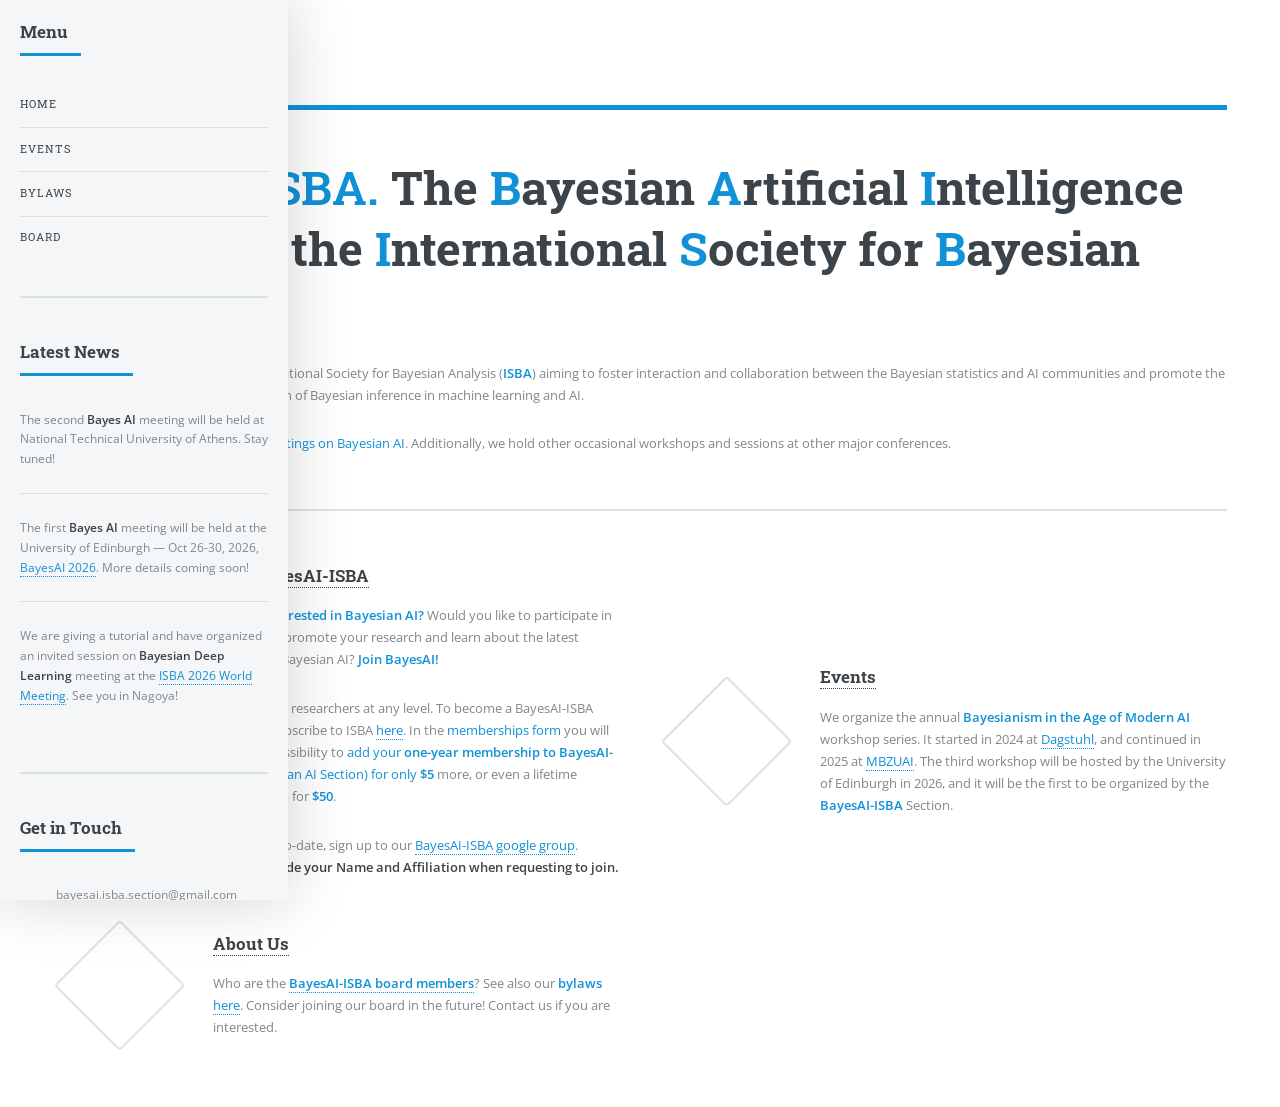
==== commit c992511e: "Removed custom css from index.html" ====
--- a/index.html
+++ b/index.html
@@ -9,55 +9,6 @@
         width: 600px; /* set the desired length of the line */
         height: 1px;  /* set the height of the line */
         background: repeating-linear-gradient(90deg,#dadada 0 10px,#0000 0 12px);
-      }
-
-      /* Layout: wide main content + fixed sidebar */
-      #wrapper {
-        display: flex;
-        align-items: flex-start;
-      }
-
-      #main {
-        flex: 1; /* take remaining space */
-        padding: 20px;
-        max-width: calc(100% - 320px); /* keep space for sidebar (300 + padding/border) */
-        box-sizing: border-box;
-      }
-
-      #sidebar {
-        position: fixed;
-        right: 0;
-        top: 0;
-        width: 300px;           /* fixed width */
-        height: 100%;
-        overflow-y: auto;       /* scroll inside if long */
-        background: #f9f9f9;    /* subtle contrast */
-        border-left: 1px solid #ddd;
-        padding: 20px;
-        box-sizing: border-box;
-      }
-
-      body {
-        margin: 0;
-        font-family: Arial, sans-serif;
-      }
-
-      /* Optional: small-screen fallback (sidebar stacks) */
-      @media (max-width: 900px) {
-        #sidebar {
-          position: static;
-          width: 100%;
-          height: auto;
-          border-left: 0;
-          border-top: 1px solid #ddd;
-        }
-        #main {
-          max-width: 100%;
-          padding: 16px;
-        }
-        #wrapper {
-          display: block;
-        }
       }
     </style>
     <meta http-equiv="content-type" content="text/html; charset=utf-8">
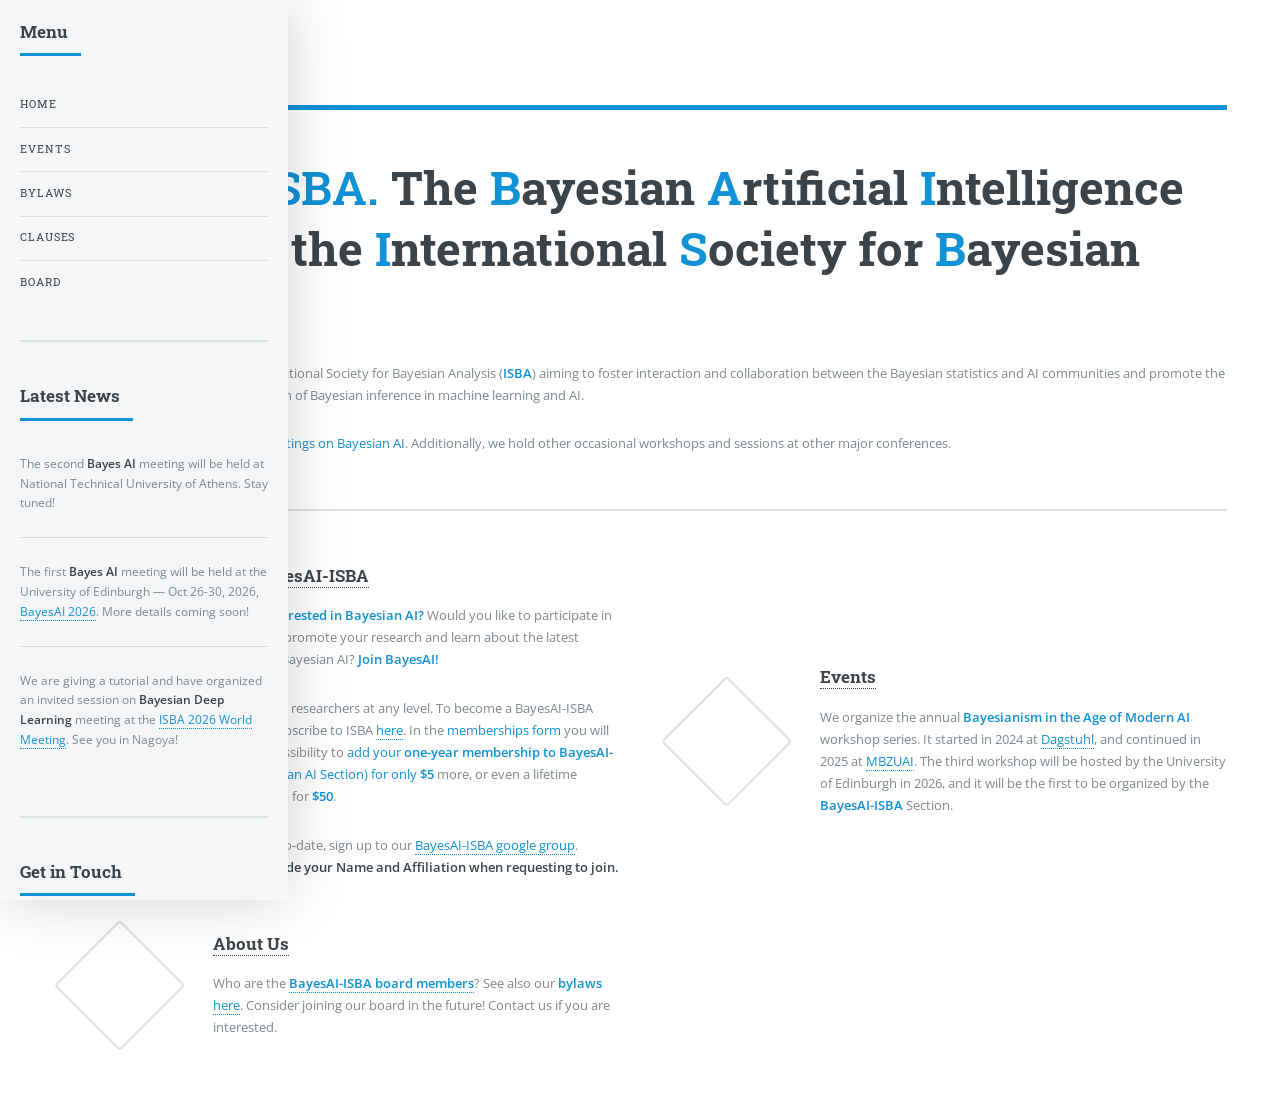
==== commit 54ab2993: "Added clauses link to the side menu" ====
--- a/index.html
+++ b/index.html
@@ -129,6 +129,7 @@
               <li><a href="index.html">Home</a></li>
               <li><a href="events.html">Events</a></li>
               <li><a href="bylaws.html">Bylaws</a></li>
+              <li><a href="clauses.html">Clauses</a></li>
               <li><a href="officers.html">Board</a></li>
               <!--  <li><a href="webinars.html">Webinars</a></li>-->
             </ul>
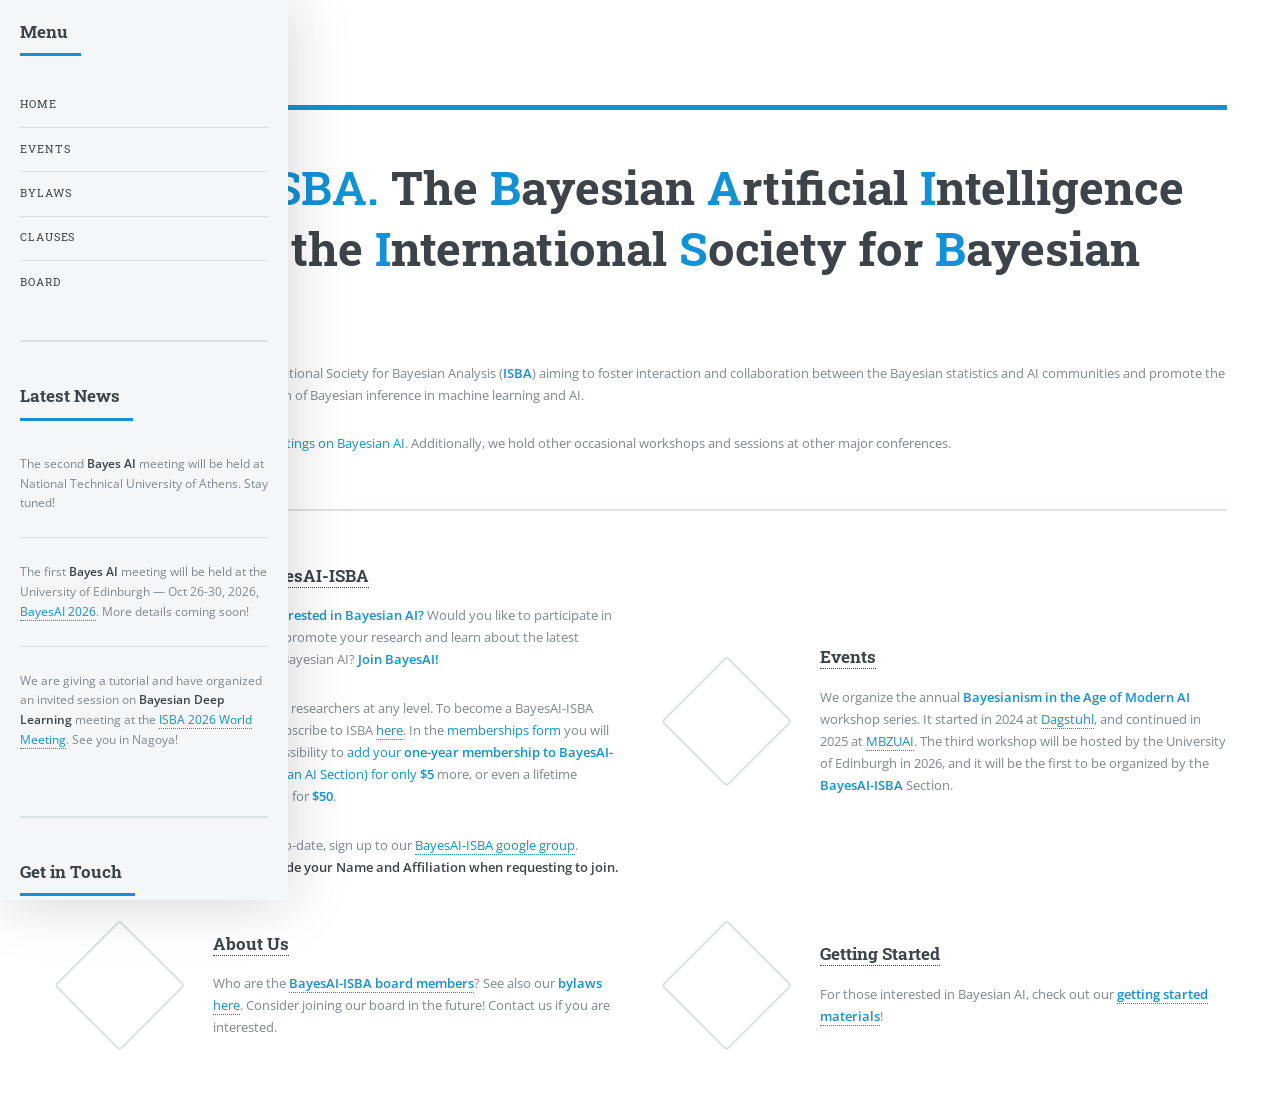
==== commit 840d7cbf: "Restore and update index.html structure and content Restored HTML structure and content in index.htm" ====
--- a/index.html
+++ b/index.html
@@ -103,15 +103,13 @@
                     the future! Contact us if you are interested.</p>
                 </div>
               </article>
-              <!-- WEBINAR -->
-            <!--   <article> <span class="icon fa-laptop"></span>
+              <!-- MATERIALS -->
+              <article> <span class="icon fa-laptop"></span>
                 <div class="content">
-                  <h3><a href="webinars.html">Webinars</a></h3>
-                  <p>Attend our <a href="webinars.html"><b><font color="#1191d6">webinar
-                          series</font></b></a> to find out about the latest
-                    research in Bayesian nonparametrics and learn how fundamental idea have been developed!</p>
+                  <h3><a href="materials.html">Getting Started</a></h3>
+                  <p>For those interested in Bayesian AI, check out our <a href="webinars.html"><b><font color="#1191d6">getting started materials</font></b></a>!</p>
                 </div>
-              </article>-->
+              </article>
             </div>
           </section>
         </div>
@@ -129,7 +127,7 @@
               <li><a href="index.html">Home</a></li>
               <li><a href="events.html">Events</a></li>
               <li><a href="bylaws.html">Bylaws</a></li>
-              <li><a href="clauses.html">Clauses</a></li>
+              <li><a href="clauses.html">Clauses</a></li>
               <li><a href="officers.html">Board</a></li>
               <!--  <li><a href="webinars.html">Webinars</a></li>-->
             </ul>
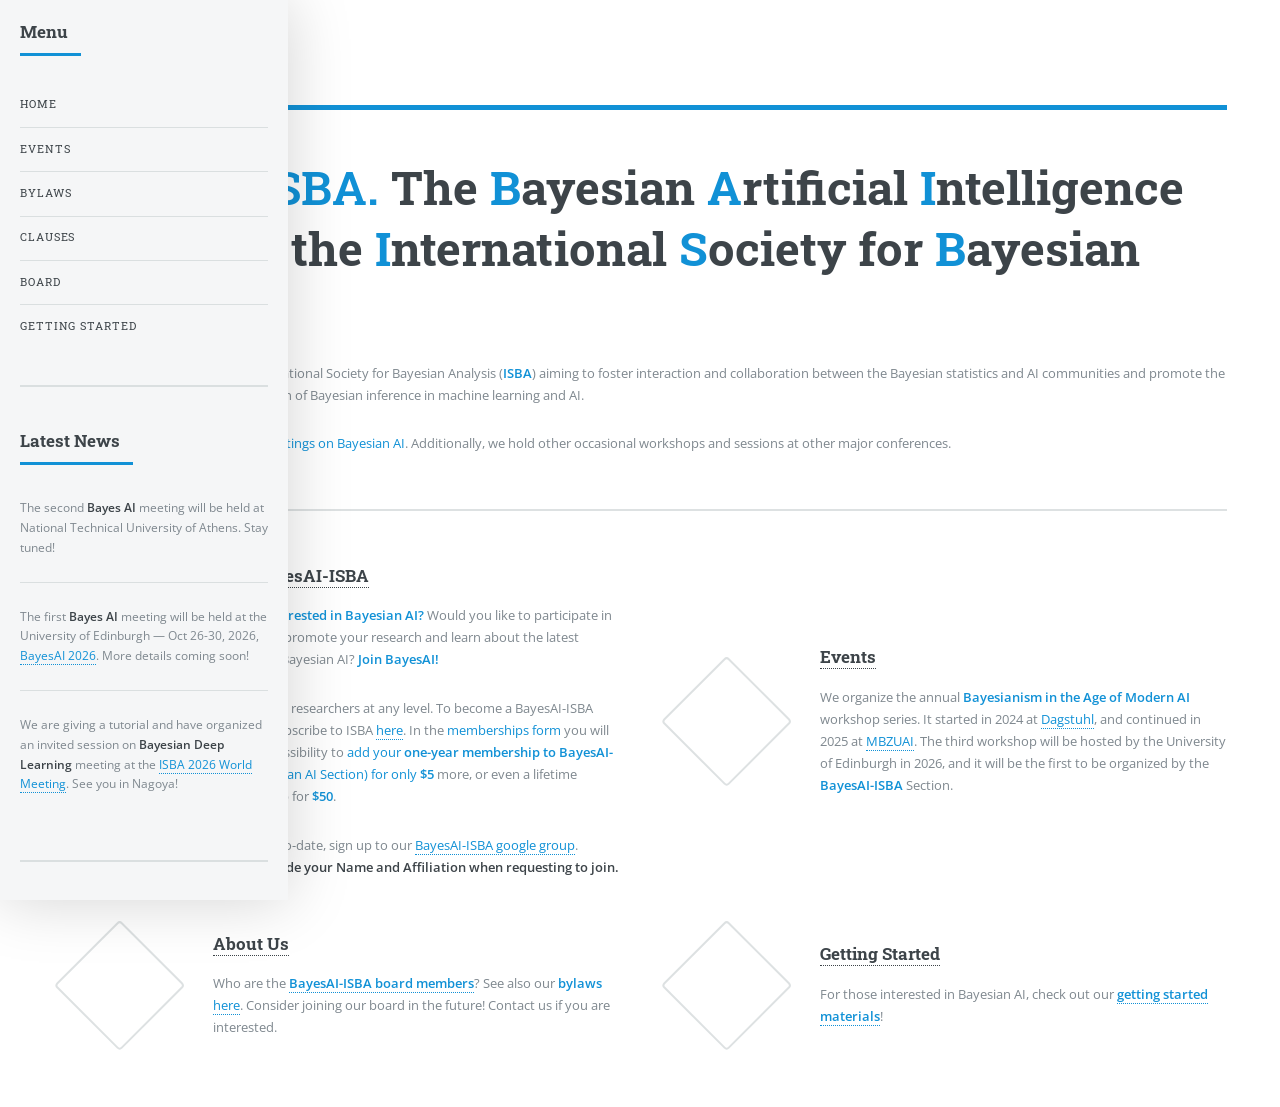
==== commit 9bdf3a36: "Restore index.html with original content" ====
--- a/index.html
+++ b/index.html
@@ -107,7 +107,7 @@
               <article> <span class="icon fa-laptop"></span>
                 <div class="content">
                   <h3><a href="materials.html">Getting Started</a></h3>
-                  <p>For those interested in Bayesian AI, check out our <a href="webinars.html"><b><font color="#1191d6">getting started materials</font></b></a>!</p>
+                  <p>For those interested in Bayesian AI, check out our <a href="materials.html"><b><font color="#1191d6">getting started materials</font></b></a>!</p>
                 </div>
               </article>
             </div>
@@ -129,7 +129,7 @@
               <li><a href="bylaws.html">Bylaws</a></li>
               <li><a href="clauses.html">Clauses</a></li>
               <li><a href="officers.html">Board</a></li>
-              <!--  <li><a href="webinars.html">Webinars</a></li>-->
+              <li><a href="materials.html">Getting Started</a></li>
             </ul>
           </nav>
 
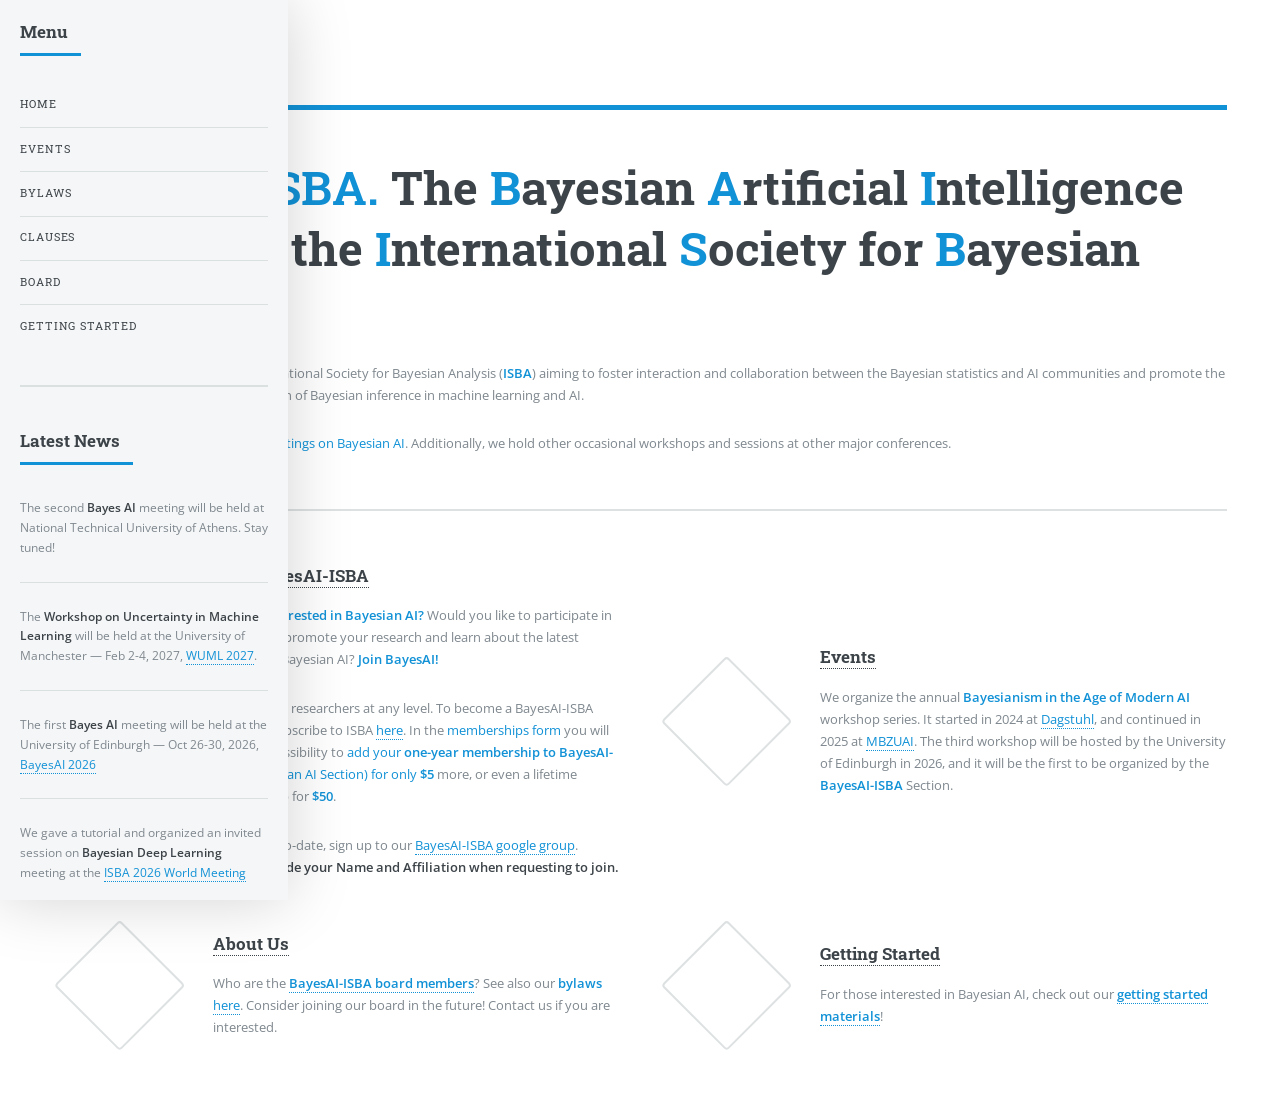
==== commit dd08333b: "Restore index.html with original content" ====
--- a/index.html
+++ b/index.html
@@ -143,10 +143,13 @@
                 <p>The second <b>Bayes AI</b>  meeting will be held at National Technical University of Athens. Stay tuned!</p>
               </article>
               <article>
-                <p>The first <b>Bayes AI</b>  meeting will be held at the University of Edinburgh — Oct 26-30, 2026, <a href=" https://workshops.inf.ed.ac.uk/ml/bayesai/" target="_blank">BayesAI 2026</a>. More details coming soon!</p>
+                <p>The <b>Workshop on Uncertainty in Machine Learning</b> will be held at the University of Manchester — Feb 2-4, 2027, <a href="https://sites.google.com/view/wuml2027/home" target="_blank">WUML 2027</a>.</p>
               </article>
               <article>
-                <p> We are giving a tutorial and have organized an invited session on <b>Bayesian Deep Learning</b>  meeting  at the <a href="https://isba2026.github.io" target="_blank">ISBA 2026 World Meeting</a>. See you in Nagoya!</p>
+                <p>The first <b>Bayes AI</b>  meeting will be held at the University of Edinburgh — Oct 26-30, 2026, <a href=" https://workshops.inf.ed.ac.uk/ml/bayesai/" target="_blank">BayesAI 2026</a></p>
+              </article>
+              <article>
+                <p> We gave a tutorial and organized an invited session on <b>Bayesian Deep Learning</b>  meeting  at the <a href="https://isba2026.github.io" target="_blank">ISBA 2026 World Meeting</a></p>
               </article>
               <!--   <article>
                 <p>We are delighted to annouce the a new program of our <a href="webinars.html">webinar
